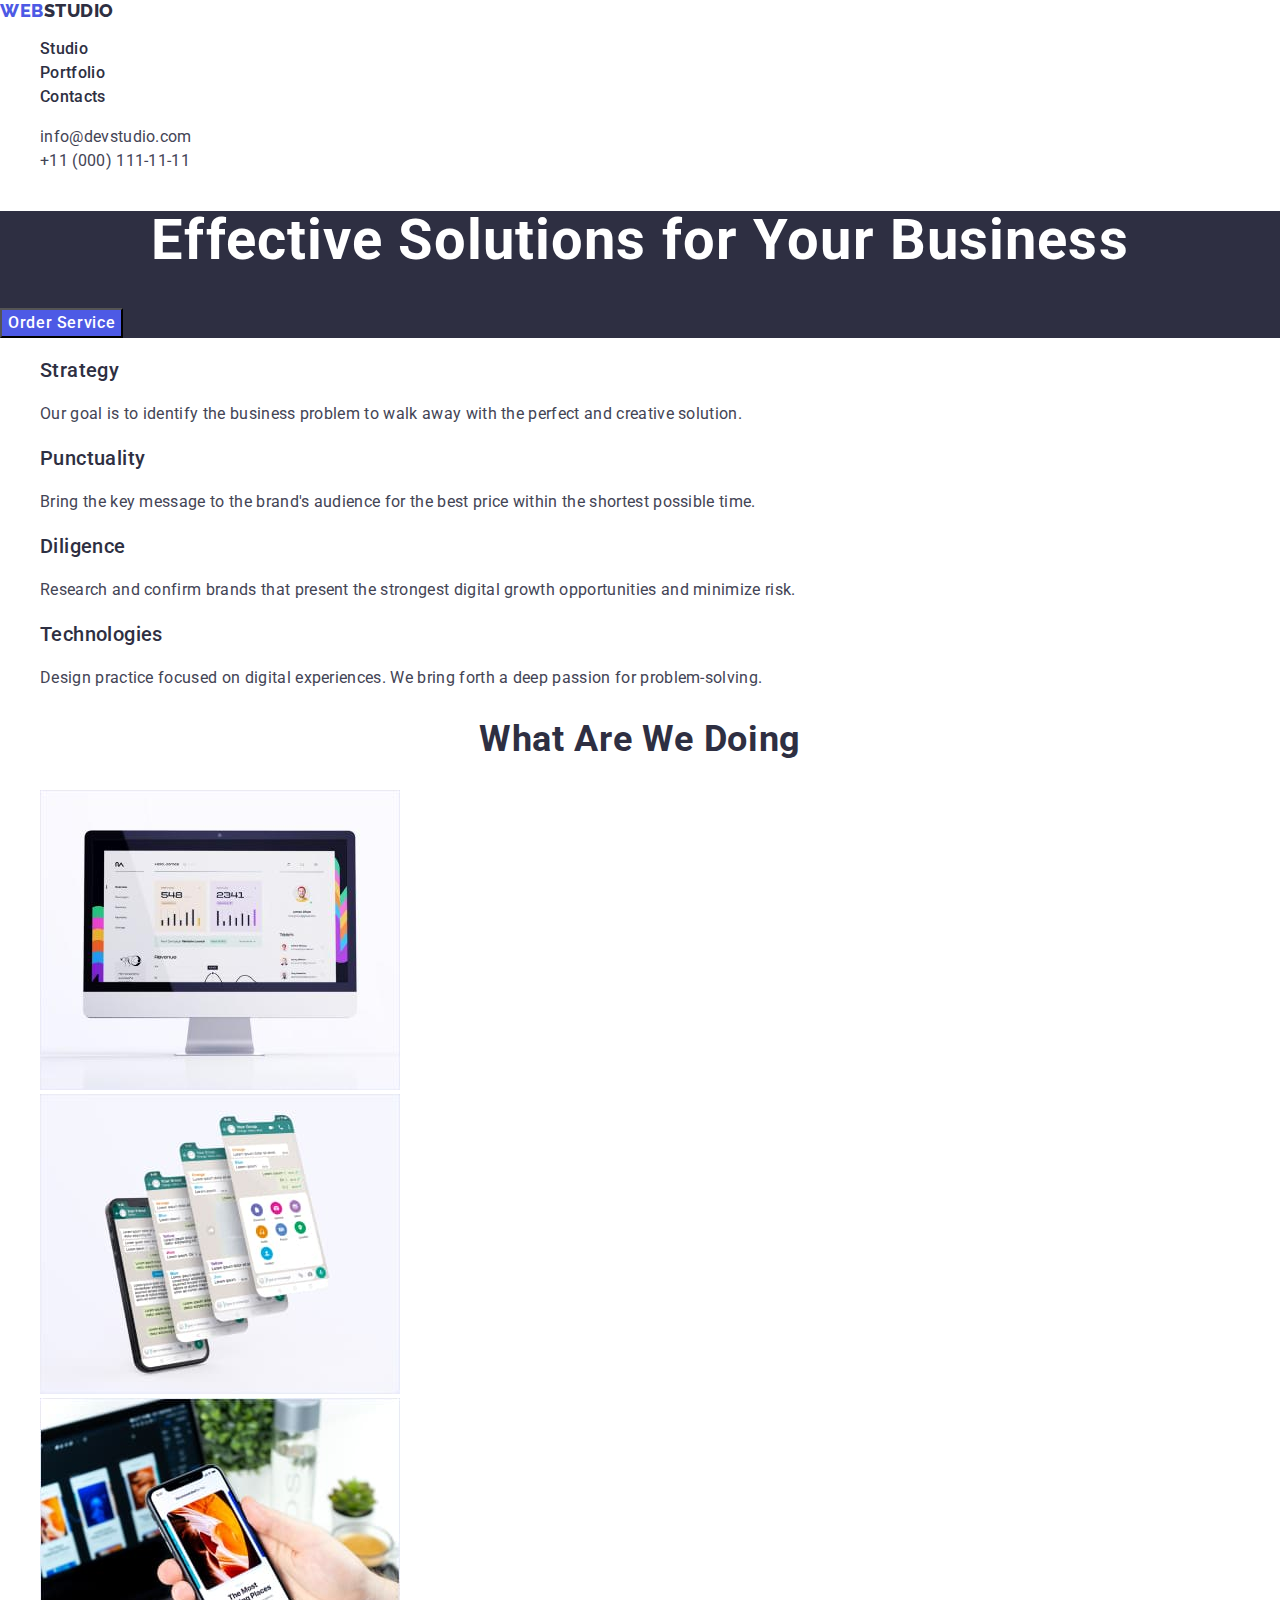
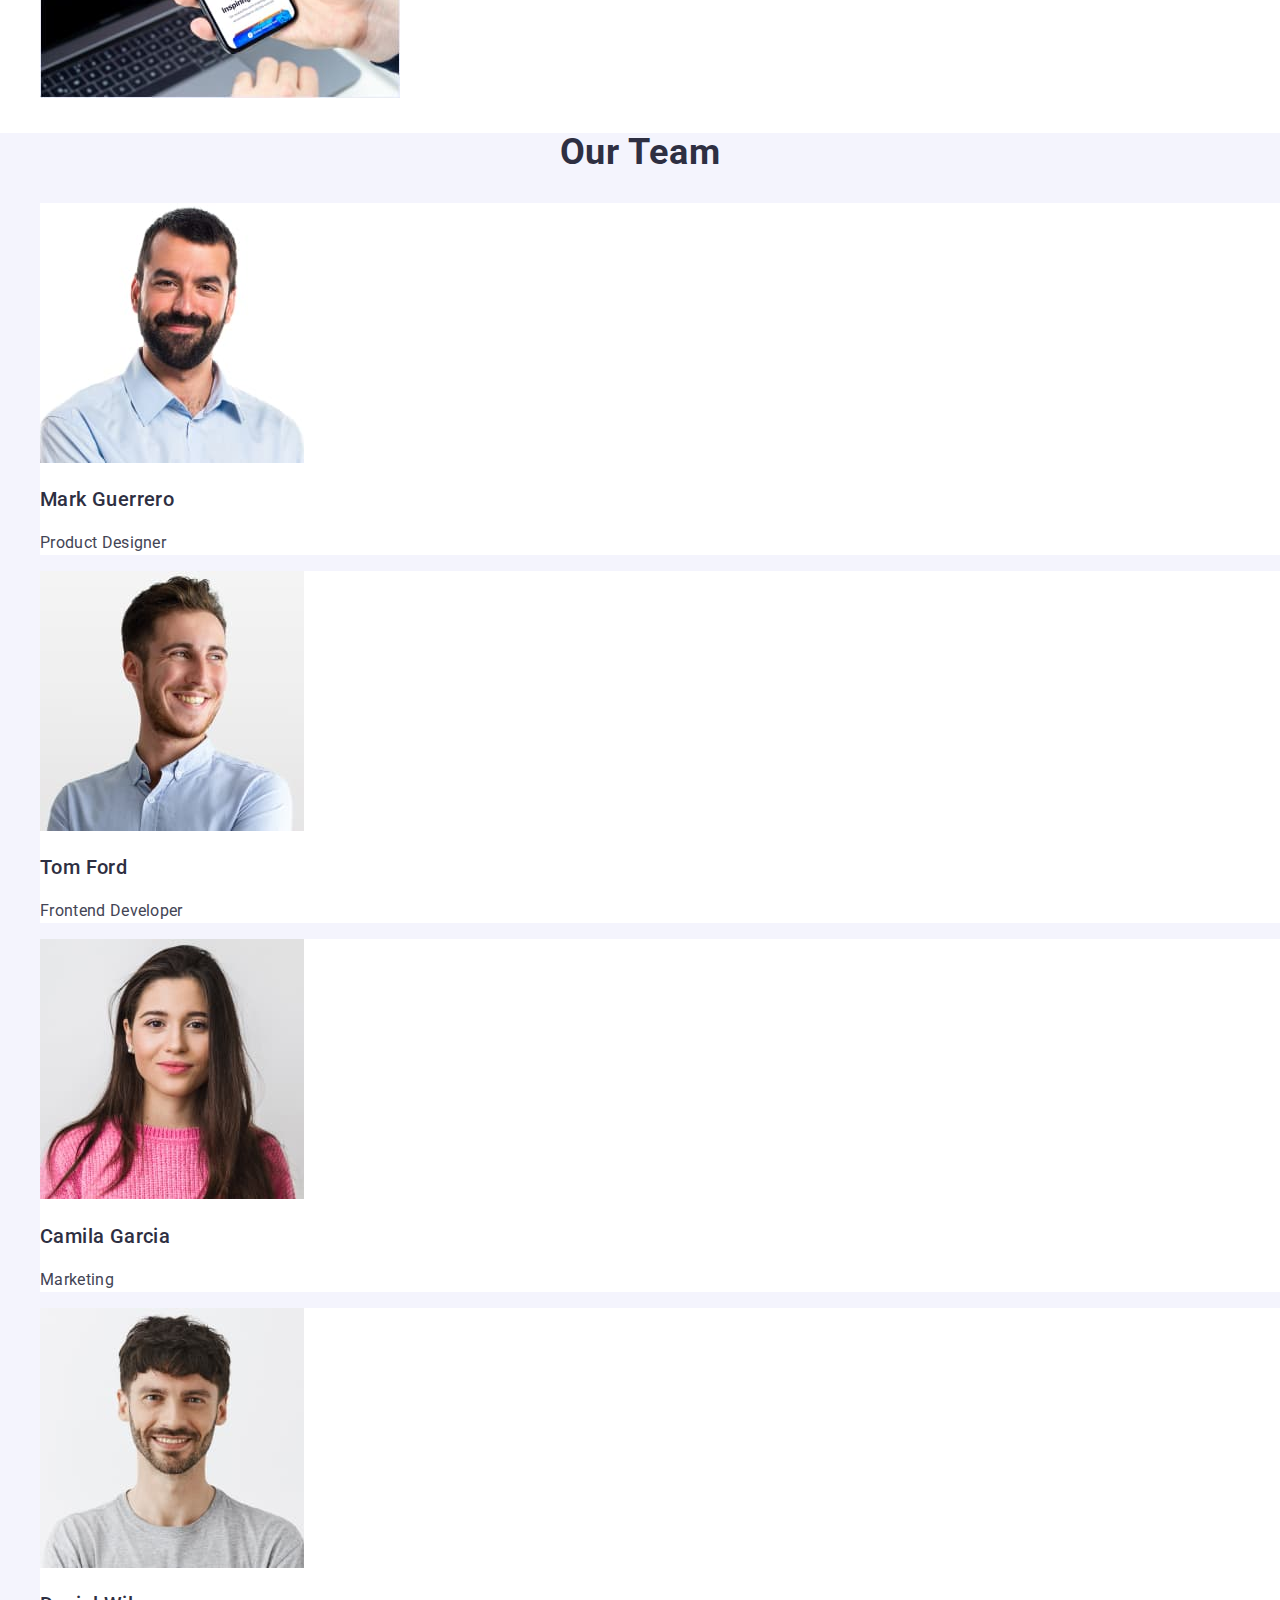
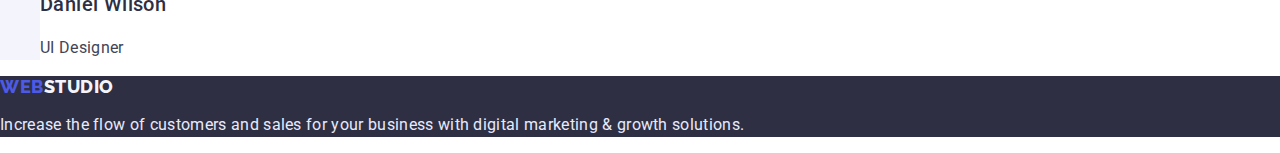
==== index.html @ d73327b7 "Update index.html" ====
<!DOCTYPE html>
<html lang="en">
<head>
    <meta charset="UTF-8">
    <meta http-equiv="X-UA-Compatible" content="IE=edge">
    <meta name="viewport" content="width=device-width, initial-scale=1.0">
    <title>Document</title>

    <link rel="preconnect" href="https://fonts.googleapis.com">
    <link rel="preconnect" href="https://fonts.gstatic.com" crossorigin>
    <link href="https://fonts.googleapis.com/css2?family=Raleway:wght@800&family=Roboto:wght@400;500;700;900&display=swap"
        rel="stylesheet">
    <link rel="stylesheet" href="https://cdnjs.cloudflare.com/ajax/libs/modern-normalize/1.0.0/modern-normalize.min.css" />
    <link rel="stylesheet" href="./css/styles.css">
</head>
<body>
<!-- Шапка -->
    <header class="header">
    <div class="container">
            <nav class="header-navigation">
                <a href="./index.html" class="logo link">Web<span class="logos link">Studio</span></a>
            
                <ul class="header-list list">
                    <li><a class="header-list link" href="./index.html">Studio</a></li>
                    <li><a class="header-list link" href="./portfolio.html">Portfolio</a></li>
                    <li><a class="header-list link" href="">Contacts</a></li>
                </ul>
            </nav>
            <address class="address">
                <ul class="address-list list">
                    <li>
                        <a class="address-link link" href="mailto:info@devstudio.com">info@devstudio.com</a>
                    </li>
                    <li>
                        <a class="address-link link" href="tel:+110001111111">+11 (000) 111-11-11</a>
                    </li>
                </ul>
            </address>
    </div>
    </header>

        <!-- HERO -->
    <main class="hero">
        <section class="hero-section">
            <h1 class="hero-subject">Effective Solutions for Your Business</h1>
            <button type="button" class="hero-btn">Order Service</button>
        </section>
            
        <!-- SECTION FEATURE-->
        <section class="section-feature">
            <h2 hidden class="hidden-opportunity">Opportunity</h2>
            <ul class="feature-list list">
                <li>
                    <h3 class="feature-title">Strategy</h3>
                    <p class="feature-subtitle">
                        Our goal is to identify the business
                        problem to walk away with the perfect and creative solution.
                    </p>
                </li>
                <li>
                    <h3 class="feature-title">Punctuality</h3>
                    <p class="feature-subtitle">
                        Bring the key message to the brand's audience for the best price within the shortest possible time.
                    </p>
                </li>
                <li>
                    <h3 class="feature-title">Diligence</h3>
                    <p class="feature-subtitle">
                        Research and confirm brands that present the strongest digital growth opportunities and minimize
                        risk.
                    </p>
                </li>
                <li>
                    <h3 class="feature-title">Technologies</h3>
                    <p class="feature-subtitle">
                        Design practice focused on digital experiences. We bring forth a deep passion for problem-solving.
                    </p>
                </li>
            </ul>
        </section>
        <!-- IMAGES-->
        <section class="section">
            <h2 class="section-images">What are we doing</h2>
            <ul class="section list">
                <li>
                    <img src="./images/Rectangle712.jpg" alt="computer" width="360" height="300" />
                </li>
                <li>
                    <img src="./images/Rectangle713.jpg" alt="smartphone" width="360" height="300" />
                </li>
                <li>
                    <img src="./images/Rectangle714.jpg" alt="computer and smartphone" width="360" height="300" />
                </li>   
            </ul>
        </section>
        <!-- OUR TEAM -->
        <section class="team">
            <h2 class="team-titl">Our Team</h2>
            <ul class="team-list list">
                <li class="team-item">
                    <img src="./images/imgteam1.jpg" alt="Employee image" width="264" height="260" />
                    <h3 class="team-title">Mark Guerrero</h3>
                    <p class="team-subtitle">Product Designer</p>
                </li>
                <li class="team-item">
                    <img src="./images/imgteam2.jpg" alt="Employee image" width="264" height="260" />
                    <h3 class="team-title">Tom Ford</h3>
                    <p class="team-subtitle">Frontend Developer</p>
                </li>   
                <li class="team-item">
                    <img src="./images/imgteam3.jpg" alt="Employee image" width="264" height="260" />
                    <h3 class="team-title">Camila Garcia</h3>
                    <p class="team-subtitle">Marketing</p>
                </li>    
                <li class="team-item">
                    <img src="./images/imgteam4.jpg" alt="Employee image" width="264" height="260" />
                    <h3 class="team-title">Daniel Wilson</h3>
                    <p class="team-subtitle">UI Designer</p>
                </li>    
            </ul>
        </section>
    </main>
    <!-- FOOTER -->
    <footer class="footer">
        <a href="./index.html" class="logo link">Web<span class="logos link">Studio</span></a>
        <p class="content">Increase the flow of customers and sales for your business with digital marketing & growth solutions.</p>    
    </footer>     
</body>

</html>
---- css/styles.css ----
/* основной бренд  #4d5ae5  Primary brand*/
    /* нажатое состояние #404bbf  Pressed state*/
    /* темній #2e2f42  Dark */
    /* успех #31D0AA Success*/
    /* текст #434455 Text*/
    /* тонкий текст #8e8f99 Subtle Text*/
    /* фкцент #e7e9fc Accent*/
    /* свет #f4f4fd Light */
    /* модальное наложение navy blue modal #2e2f42 Modal overlay*/
    /* предістория героя grey #2e2f42 Hero background*/
    /* белій фон #ffffff White background*/
    /* модальній фон dairy #fcfcfc Modal background*/

:root {
    /* H 1 2 3 */
    --primary-text-color: #2E2F42;
    /* P */
    --title-text-color: #434455;
    /* BTN */
    --button-color: #4D5AE5;
    /* WHITE BACKGROUND */
    --white-background: #ffffff;
    /* MODAL BACKGRAUND */
    --modal-backgraund: #fcfcfc;
    /* HERO BACKGROUND */
    --hero-background: #2e2f42;
    /* LIGHT */
    --light: #f4f4fd;
    /* ACCENT */
    --accent: #e7e9fc;
    /* Subtle Text */
    --subtle-text: #8e8f99;
    /* Success */
    --success: #31D0AA;
    /* Dark */
    --dark: #2e2f42;
    /* Pressed state */
    --pressed-state: #404bbf;
}

body {
font-family: 'Roboto', sans-serif;
color: var(--title-text-color);
background-color: var(--white-background);
font-style: normal;
}

.list {
    list-style: none;
}
.link {
    text-decoration: none;
}
a {
    text-decoration: none;
}

/* HEADER */
.header {
    background-color: var(--white-background);
}
.footer {
    background-color: var(--primary-text-color);
}

.header-navigation .logo {
    font-family: 'Raleway', sans-serif;
    font-weight: 800;
    font-size: 18px;
    line-height: 1.17;
    display: flex;
    align-items: center;
    letter-spacing: 0.03em;
    text-transform: uppercase;
    font-style: normal;
    color: var(--button-color);

}
.header-navigation .logos {
    font-family: 'Raleway', sans-serif;
    font-weight: 800;
    font-size: 18px;
    line-height: 1.17;
    display: flex;
    align-items: center;
    letter-spacing: 0.03em;
    text-transform: uppercase;
    font-style: normal;
    color: var(--primary-text-color);
}

.header-list .link {
    font-weight: 500;
    font-size: 16px;
    line-height: 1.5;
    letter-spacing: 0.02em;
    font-style: normal;
    color: var(--primary-text-color);
}

.header-list .link:hover,
.header-list .link:focus {
    color: var(--pressed-state)
}
.address {
    font-style: normal;
}
.address-link {
    font-size: 16px;
    line-height: 1.5;
    letter-spacing: 0.02em;
    color:var(--title-text-color);
}

.address-link:hover,
.address-link:focus {
    color: var(--pressed-state);
}
/* HERO */

.hero-section {
    background-color: var(--primary-text-color);
}
.hero-subject {
    font-weight: 700;
    font-size: 56px;
    line-height: 1.07;
    text-align: center;
    letter-spacing: 0.02em;
    color: var(--white-background);
}

.hero-btn {
    font-family: 'Roboto', sans-serif;
    font-weight: 500;
    font-size: 16px;
    line-height: 1.5;
    letter-spacing: 0.04em;
    cursor: pointer;
    color: var(--white-background);
    background-color: var(--button-color);
}
.hero-btn:hover,
.hero-btn:focus {
    background-color: var(--pressed-state);
}

/* SECTION FEATURE*/
.section-feature {
}

.feature-title {
    font-weight: 500;
    font-size: 20px;
    line-height: 1.2;
    letter-spacing: 0.02em;
    color: var(--primary-text-color);
}
.feature-subtitle {
    font-size: 16px;
    line-height: 1.5;
    letter-spacing: 0.02em;
    color: var(--title-text-color);
}

/* IMAGES */

.section-images {
    font-weight: 700;
    font-size: 36px;
    line-height: 1.11;
    text-align: center;
    letter-spacing: 0.02em;
    text-transform: capitalize;
    color: var(--primary-text-color);
}
/* OUR TEAM */
.team {
    background-color: var(--light);
}
.team-titl {
    font-weight: 700;
    font-size: 36px;
    line-height: 1.11;
    text-align: center;
    letter-spacing: 0.02em;
    text-transform: capitalize;
    color: var(--primary-text-color);
}
.team-item {
    background-color: #ffffff;
}
.team-title {
    font-weight: 500;
    font-size: 20px;
    line-height: 1.2;
    letter-spacing: 0.02em;
    color: var(--primary-text-color);
}
.team-subtitle {
    font-weight: 400;
    font-size: 16px;
    line-height: 1.5;
    letter-spacing: 0.02em;
    color: var(--title-text-color);
}


/* SECTION BUTTON META*/
.meta {}

.meta-section {}

.hidden-navigation {}

.btn {
    font-family:'Roboto', sans-serif;
    font-weight: 500;
    font-size: 16px;
    line-height: 1.5;
    letter-spacing: 0.04em;
    cursor: pointer;
    color: var(--button-color);
    background-color: var(--light);
}

.btn:hover,
.btn:focus {
    background-color: var(--pressed-state);
    color: var(--white-background);
}
.list {
    list-style: none;
}

/* WORK */

.title-link {
    font-weight: 500;
    font-size: 20px;
    line-height: 1.2;
    letter-spacing: 0.02em;
    color: var(--primary-text-color);
}
.work-list .link {
    font-weight: 500;
    font-size: 20px;
    line-height: 1.2;
    letter-spacing: 0.02em;
    color: var(--primary-text-color);
}
.work .subtitle-link {
    font-size: 16px;
    line-height: 1.5;
    letter-spacing: 0.02em;
    color: var(--title-text-color);
}

/* FOOTER */
.footer {
    background-color: var(--primary-text-color);
}
.footer .stile {
    text-transform: uppercase;
}
.footer .logo {
    font-family: 'Raleway', sans-serif;
    font-weight: 800;
    font-size: 18px;
    line-height: 1.17;
    display: flex;
    align-items: center;
    letter-spacing: 0.03em;
    text-transform: uppercase;
    color: var(--button-color);
    text-decoration: none
}
.footer .logos {
    font-family: 'Raleway', sans-serif;
    font-weight: 800;
    font-size: 18px;
    line-height: 1.17;
    display: flex;
    align-items: center;
    letter-spacing: 0.03em;
    text-transform: uppercase;
    color: var(--light);
    text-decoration: none
}
.footer .content {
    font-size: 16px;
    line-height: 1.5;
    letter-spacing: 0.02em;
    color: var(--accent);
}
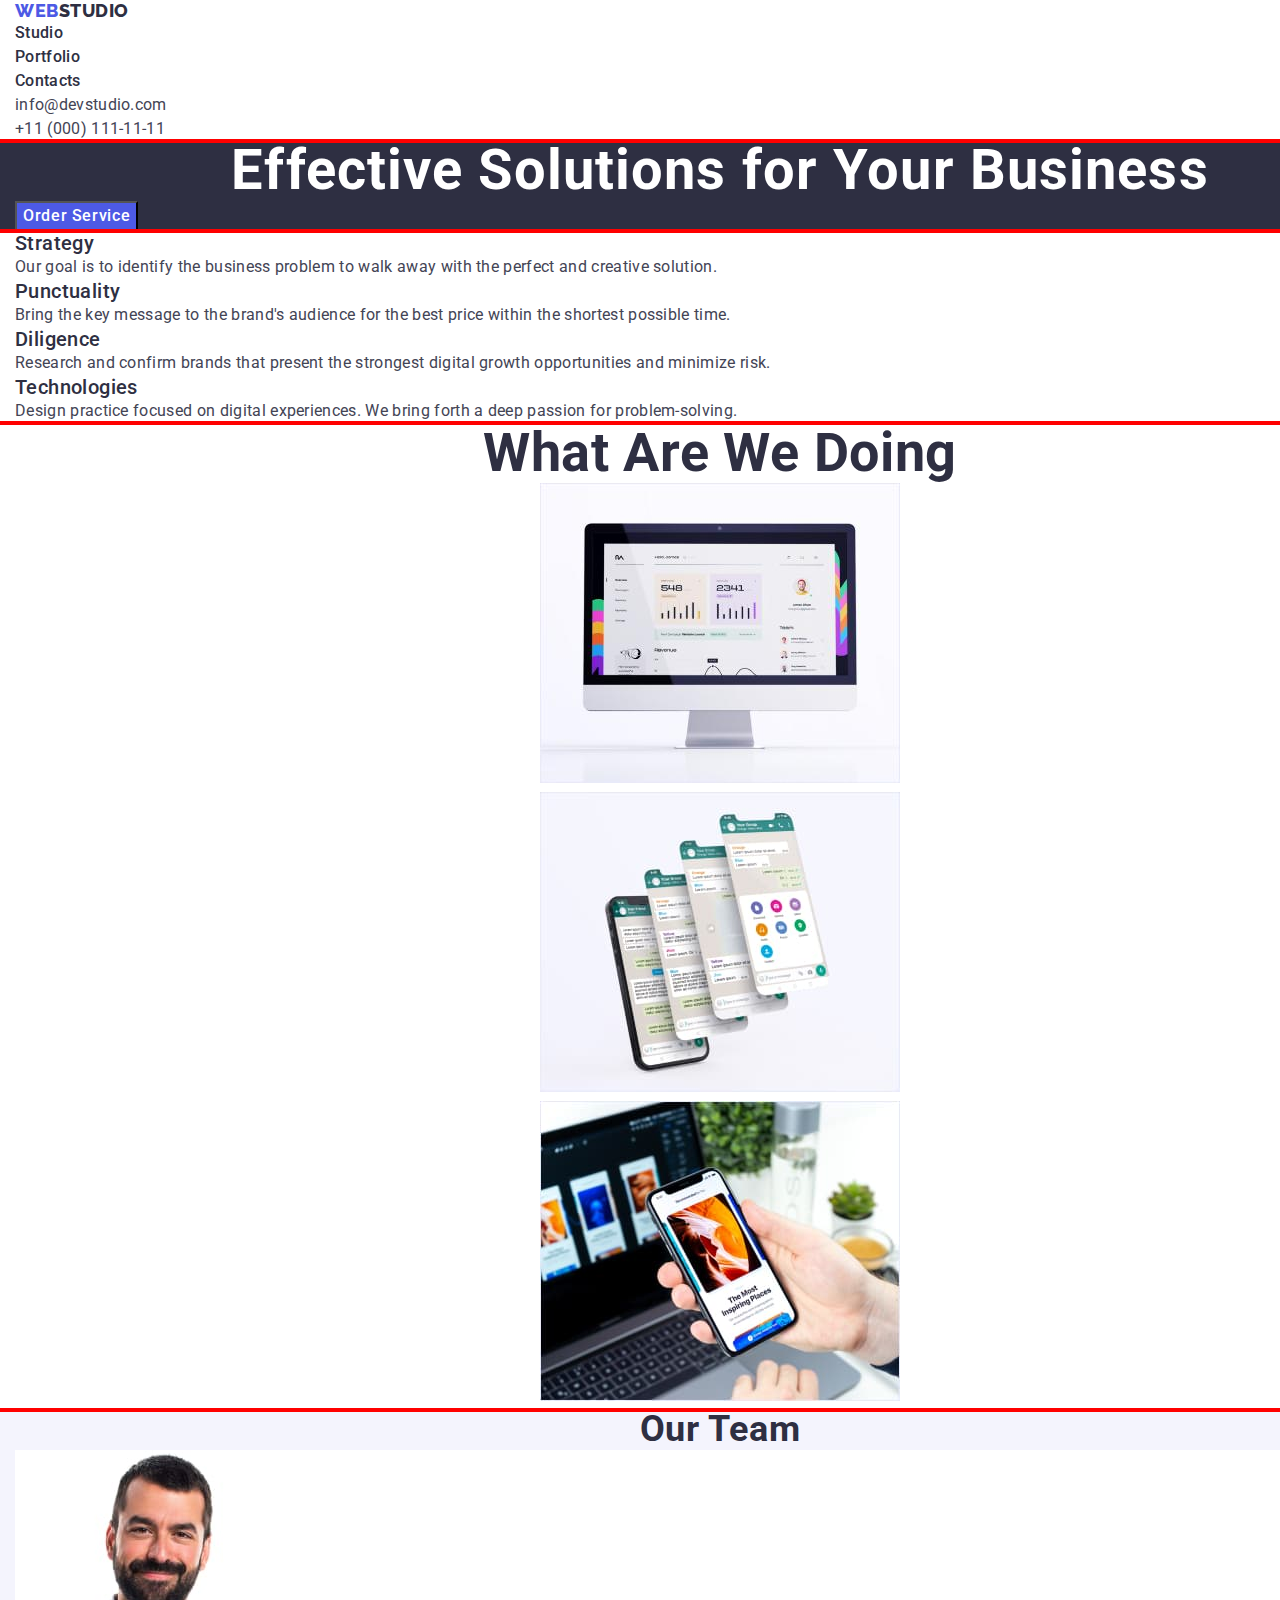
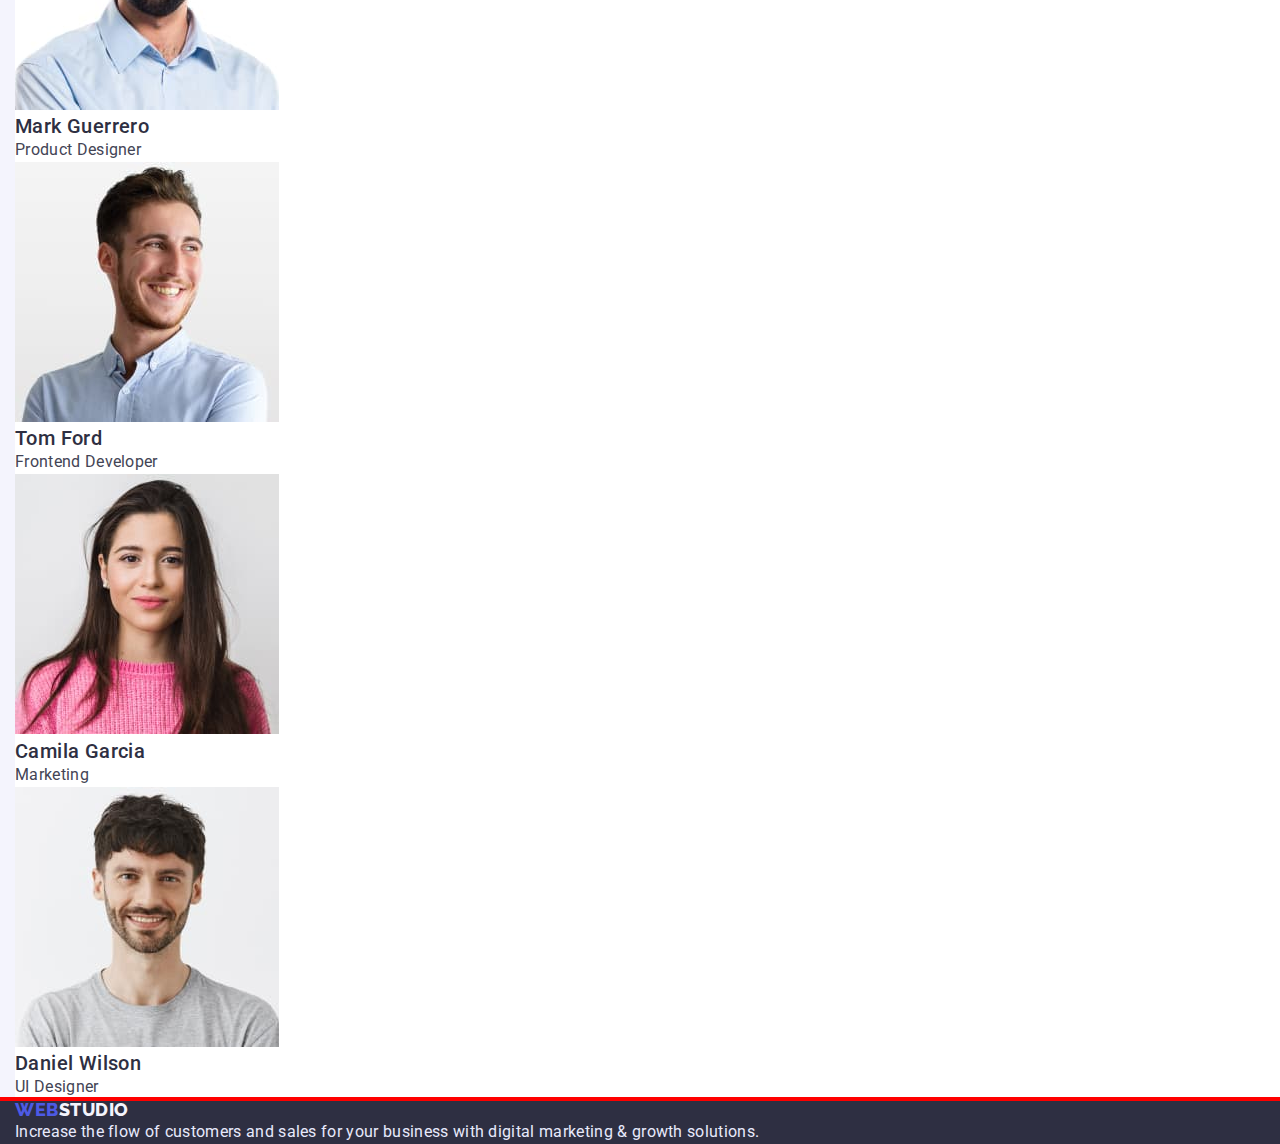
==== commit 45821793: "Update index.html" ====
--- a/index.html
+++ b/index.html
@@ -16,7 +16,7 @@
 <body>
 <!-- Шапка -->
     <header class="header">
-    <div class="container">
+    <div class="container header-container">
             <nav class="header-navigation">
                 <a href="./index.html" class="logo link">Web<span class="logos link">Studio</span></a>
             
@@ -42,88 +42,101 @@
         <!-- HERO -->
     <main class="hero">
         <section class="hero-section">
+        <div class="container">
             <h1 class="hero-subject">Effective Solutions for Your Business</h1>
             <button type="button" class="hero-btn">Order Service</button>
+        </div>
         </section>
             
         <!-- SECTION FEATURE-->
         <section class="section-feature">
-            <h2 hidden class="hidden-opportunity">Opportunity</h2>
-            <ul class="feature-list list">
-                <li>
-                    <h3 class="feature-title">Strategy</h3>
-                    <p class="feature-subtitle">
-                        Our goal is to identify the business
-                        problem to walk away with the perfect and creative solution.
-                    </p>
-                </li>
-                <li>
-                    <h3 class="feature-title">Punctuality</h3>
-                    <p class="feature-subtitle">
-                        Bring the key message to the brand's audience for the best price within the shortest possible time.
-                    </p>
-                </li>
-                <li>
-                    <h3 class="feature-title">Diligence</h3>
-                    <p class="feature-subtitle">
-                        Research and confirm brands that present the strongest digital growth opportunities and minimize
-                        risk.
-                    </p>
-                </li>
-                <li>
-                    <h3 class="feature-title">Technologies</h3>
-                    <p class="feature-subtitle">
-                        Design practice focused on digital experiences. We bring forth a deep passion for problem-solving.
-                    </p>
-                </li>
-            </ul>
+        <div class="container">
+                        <h2 hidden class="hidden-feature">Opportunity</h2>
+                        <ul class="feature-list list">
+                            <li>
+                                <h3 class="feature-title">Strategy</h3>
+                                <p class="feature-subtitle">
+                                    Our goal is to identify the business
+                                    problem to walk away with the perfect and creative solution.
+                                </p>
+                            </li>
+                            <li>
+                                <h3 class="feature-title">Punctuality</h3>
+                                <p class="feature-subtitle">
+                                    Bring the key message to the brand's audience for the best price within the shortest possible time.
+                                </p>
+                            </li>
+                            <li>
+                                <h3 class="feature-title">Diligence</h3>
+                                <p class="feature-subtitle">
+                                    Research and confirm brands that present the strongest digital growth opportunities and minimize
+                                    risk.
+                                </p>
+                            </li>
+                            <li>
+                                <h3 class="feature-title">Technologies</h3>
+                                <p class="feature-subtitle">
+                                    Design practice focused on digital experiences. We bring forth a deep passion for problem-solving.
+                                </p>
+                            </li>
+                        </ul>
+        </div>
         </section>
         <!-- IMAGES-->
-        <section class="section">
-            <h2 class="section-images">What are we doing</h2>
-            <ul class="section list">
-                <li>
-                    <img src="./images/Rectangle712.jpg" alt="computer" width="360" height="300" />
-                </li>
-                <li>
-                    <img src="./images/Rectangle713.jpg" alt="smartphone" width="360" height="300" />
-                </li>
-                <li>
-                    <img src="./images/Rectangle714.jpg" alt="computer and smartphone" width="360" height="300" />
-                </li>   
-            </ul>
+        <section class="section-images">
+
+            <div class="container">
+                <h2 class="section-img">What are we doing</h2>
+                <ul class="section list">
+                    <li>
+                        <img src="./images/Rectangle712.jpg" alt="computer" width="360" height="300" />
+                    </li>
+                    <li>
+                        <img src="./images/Rectangle713.jpg" alt="smartphone" width="360" height="300" />
+                    </li>
+                    <li>
+                        <img src="./images/Rectangle714.jpg" alt="computer and smartphone" width="360" height="300" />
+                    </li>
+                </ul>
+            </div>
         </section>
         <!-- OUR TEAM -->
         <section class="team">
-            <h2 class="team-titl">Our Team</h2>
-            <ul class="team-list list">
-                <li class="team-item">
-                    <img src="./images/imgteam1.jpg" alt="Employee image" width="264" height="260" />
-                    <h3 class="team-title">Mark Guerrero</h3>
-                    <p class="team-subtitle">Product Designer</p>
-                </li>
-                <li class="team-item">
-                    <img src="./images/imgteam2.jpg" alt="Employee image" width="264" height="260" />
-                    <h3 class="team-title">Tom Ford</h3>
-                    <p class="team-subtitle">Frontend Developer</p>
-                </li>   
-                <li class="team-item">
-                    <img src="./images/imgteam3.jpg" alt="Employee image" width="264" height="260" />
-                    <h3 class="team-title">Camila Garcia</h3>
-                    <p class="team-subtitle">Marketing</p>
-                </li>    
-                <li class="team-item">
-                    <img src="./images/imgteam4.jpg" alt="Employee image" width="264" height="260" />
-                    <h3 class="team-title">Daniel Wilson</h3>
-                    <p class="team-subtitle">UI Designer</p>
-                </li>    
-            </ul>
+
+            <div class="container">
+                <h2 class="team-titl">Our Team</h2>
+                <ul class="team-list list">
+                    <li class="team-item">
+                        <img src="./images/imgteam1.jpg" alt="Employee image" width="264" height="260" />
+                        <h3 class="team-title">Mark Guerrero</h3>
+                        <p class="team-subtitle">Product Designer</p>
+                    </li>
+                    <li class="team-item">
+                        <img src="./images/imgteam2.jpg" alt="Employee image" width="264" height="260" />
+                        <h3 class="team-title">Tom Ford</h3>
+                        <p class="team-subtitle">Frontend Developer</p>
+                    </li>
+                    <li class="team-item">
+                        <img src="./images/imgteam3.jpg" alt="Employee image" width="264" height="260" />
+                        <h3 class="team-title">Camila Garcia</h3>
+                        <p class="team-subtitle">Marketing</p>
+                    </li>
+                    <li class="team-item">
+                        <img src="./images/imgteam4.jpg" alt="Employee image" width="264" height="260" />
+                        <h3 class="team-title">Daniel Wilson</h3>
+                        <p class="team-subtitle">UI Designer</p>
+                    </li>
+                </ul>
+            </div>
         </section>
     </main>
     <!-- FOOTER -->
     <footer class="footer">
-        <a href="./index.html" class="logo link">Web<span class="logos link">Studio</span></a>
-        <p class="content">Increase the flow of customers and sales for your business with digital marketing & growth solutions.</p>    
+        <div class="container">
+            <a href="./index.html" class="logo link">Web<span class="logos link">Studio</span></a>
+            <p class="content">Increase the flow of customers and sales for your business with digital marketing & growth solutions.
+            </p>
+        </div>
     </footer>     
 </body>
 
--- a/css/styles.css
+++ b/css/styles.css
@@ -39,6 +39,15 @@
     --pressed-state: #404bbf;
 }
 
+p,h1,h2,h3,h4,h5,h6 {
+    margin: 0;
+}
+ul {
+    margin: 0;
+    padding-left: 0;
+}
+
+
 body {
 font-family: 'Roboto', sans-serif;
 color: var(--title-text-color);
@@ -55,7 +64,13 @@
 a {
     text-decoration: none;
 }
-
+.container {
+    width: 1440px;
+    padding-right: 15px;
+    padding-left: 15px;
+    margin: 0 auto;
+    outline: 2px solid red;
+}
 /* HEADER */
 .header {
     background-color: var(--white-background);
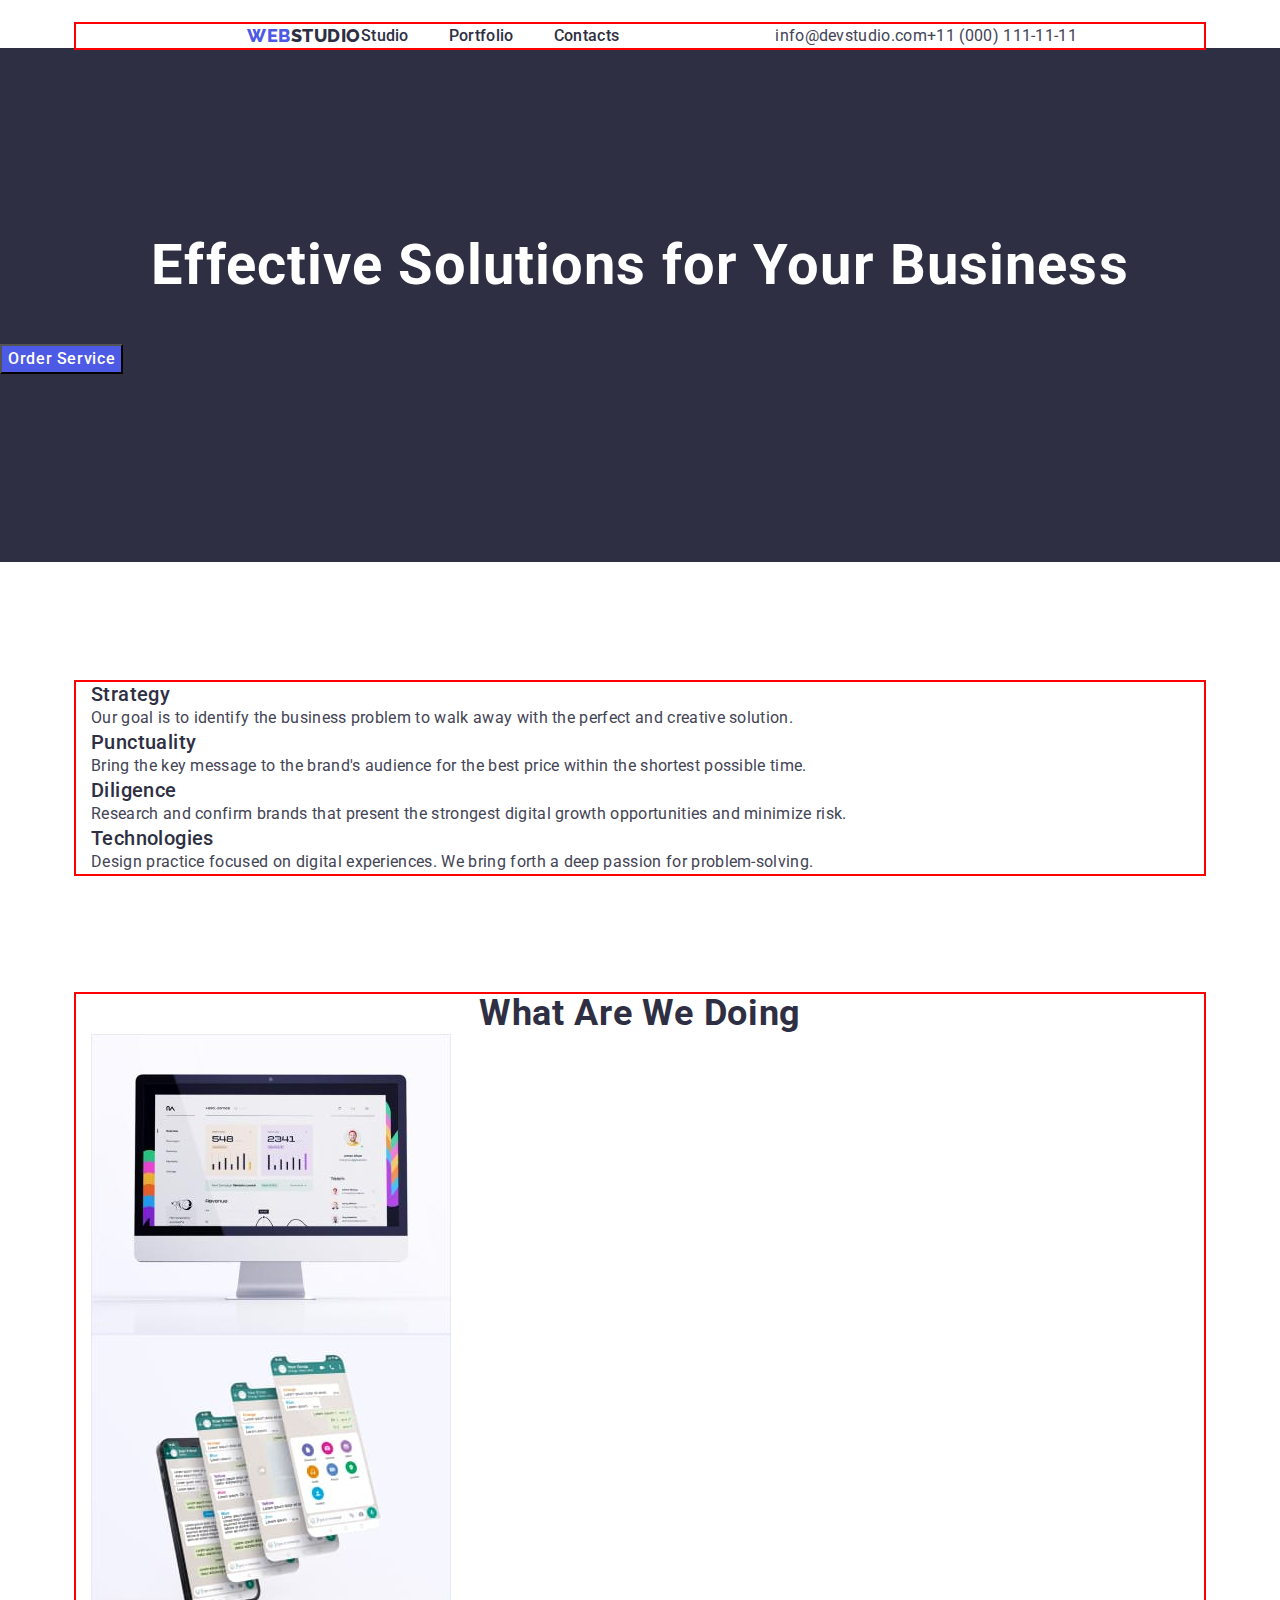
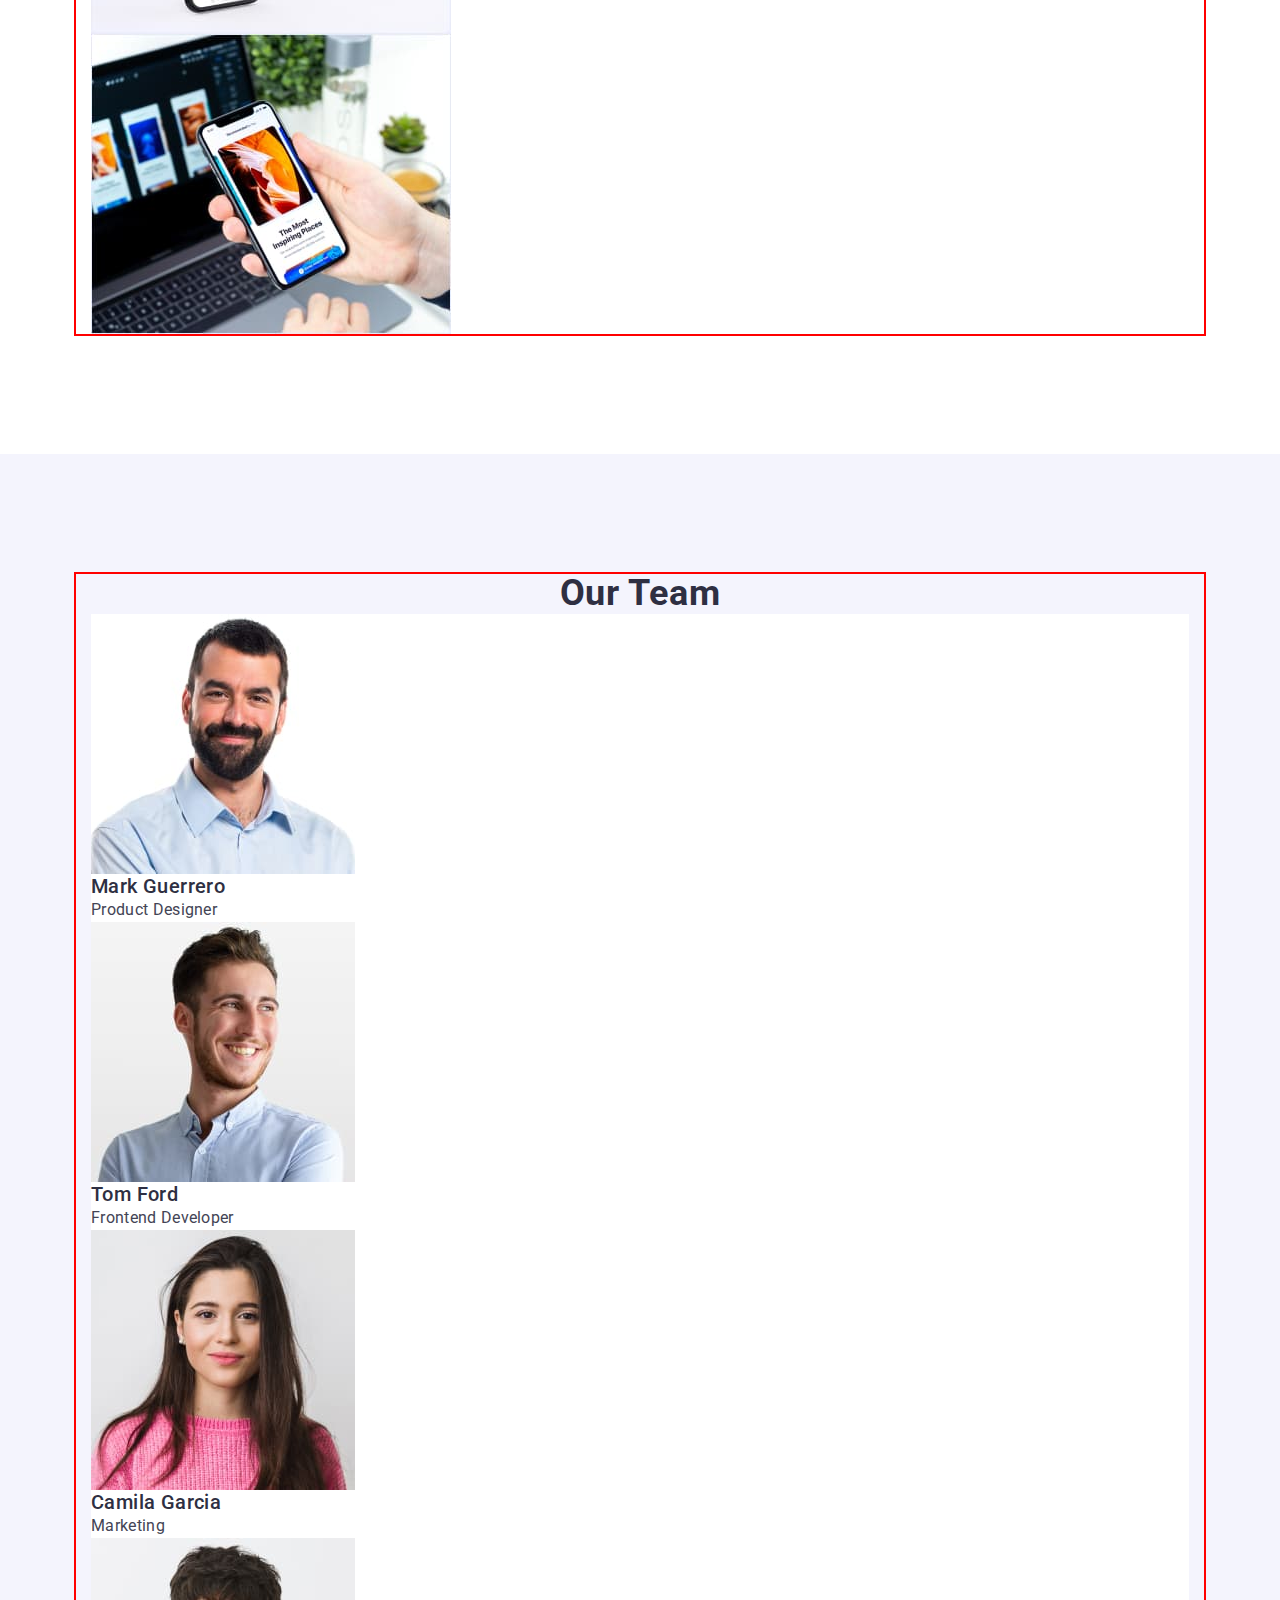
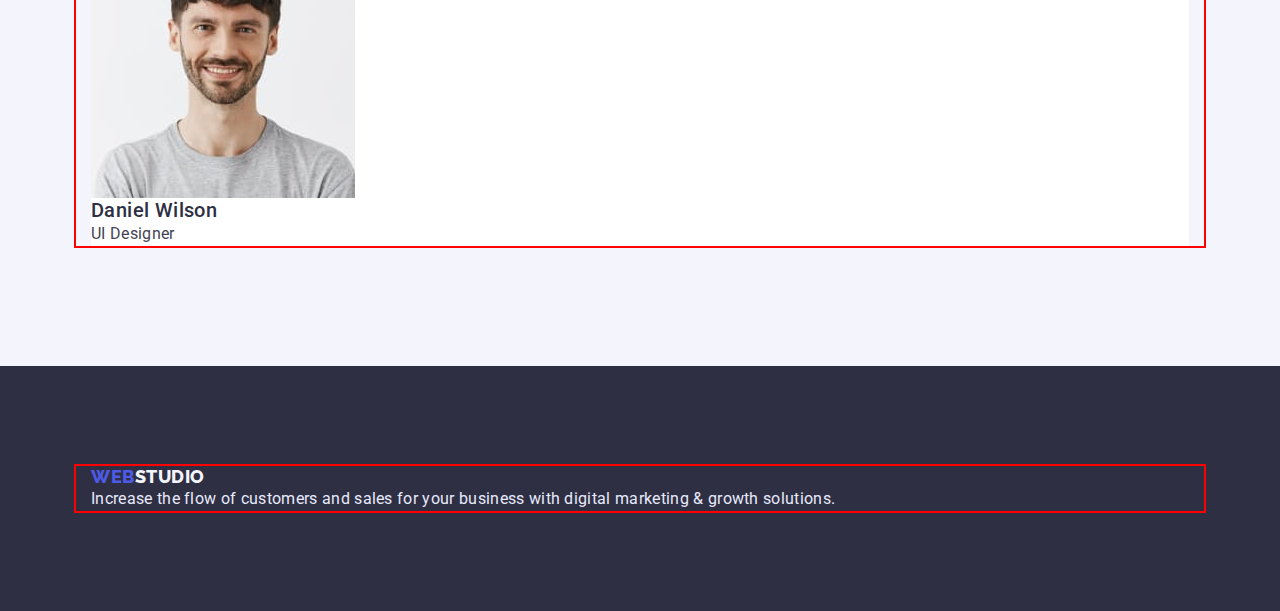
==== commit dd44787c: "Update index.html" ====
--- a/index.html
+++ b/index.html
@@ -18,8 +18,9 @@
     <header class="header">
     <div class="container header-container">
             <nav class="header-navigation">
+                <div class="logo">
                 <a href="./index.html" class="logo link">Web<span class="logos link">Studio</span></a>
-            
+                </div>
                 <ul class="header-list list">
                     <li><a class="header-list link" href="./index.html">Studio</a></li>
                     <li><a class="header-list link" href="./portfolio.html">Portfolio</a></li>
@@ -42,7 +43,7 @@
         <!-- HERO -->
     <main class="hero">
         <section class="hero-section">
-        <div class="container">
+        <div class="container-hero">
             <h1 class="hero-subject">Effective Solutions for Your Business</h1>
             <button type="button" class="hero-btn">Order Service</button>
         </div>
@@ -50,36 +51,36 @@
             
         <!-- SECTION FEATURE-->
         <section class="section-feature">
+        <h2 hidden class="hidden-feature">Opportunity</h2>
         <div class="container">
-                        <h2 hidden class="hidden-feature">Opportunity</h2>
-                        <ul class="feature-list list">
-                            <li>
-                                <h3 class="feature-title">Strategy</h3>
-                                <p class="feature-subtitle">
-                                    Our goal is to identify the business
-                                    problem to walk away with the perfect and creative solution.
-                                </p>
-                            </li>
-                            <li>
-                                <h3 class="feature-title">Punctuality</h3>
-                                <p class="feature-subtitle">
-                                    Bring the key message to the brand's audience for the best price within the shortest possible time.
-                                </p>
-                            </li>
-                            <li>
-                                <h3 class="feature-title">Diligence</h3>
-                                <p class="feature-subtitle">
-                                    Research and confirm brands that present the strongest digital growth opportunities and minimize
-                                    risk.
-                                </p>
-                            </li>
-                            <li>
-                                <h3 class="feature-title">Technologies</h3>
-                                <p class="feature-subtitle">
-                                    Design practice focused on digital experiences. We bring forth a deep passion for problem-solving.
-                                </p>
-                            </li>
-                        </ul>
+        <ul class="feature-list list">
+            <li>
+                <h3 class="feature-title">Strategy</h3>
+                <p class="feature-subtitle">
+                    Our goal is to identify the business
+                    problem to walk away with the perfect and creative solution.
+                </p>
+            </li>
+            <li>
+                <h3 class="feature-title">Punctuality</h3>
+                <p class="feature-subtitle">
+                    Bring the key message to the brand's audience for the best price within the shortest possible time.
+                </p>
+            </li>
+            <li>
+                <h3 class="feature-title">Diligence</h3>
+                <p class="feature-subtitle">
+                    Research and confirm brands that present the strongest digital growth opportunities and minimize
+                    risk.
+                </p>
+            </li>
+            <li>
+                <h3 class="feature-title">Technologies</h3>
+                <p class="feature-subtitle">
+                    Design practice focused on digital experiences. We bring forth a deep passion for problem-solving.
+                </p>
+            </li>
+        </ul>
         </div>
         </section>
         <!-- IMAGES-->
@@ -87,7 +88,7 @@
 
             <div class="container">
                 <h2 class="section-img">What are we doing</h2>
-                <ul class="section list">
+                <ul class="section-list list">
                     <li>
                         <img src="./images/Rectangle712.jpg" alt="computer" width="360" height="300" />
                     </li>
@@ -133,7 +134,9 @@
     <!-- FOOTER -->
     <footer class="footer">
         <div class="container">
-            <a href="./index.html" class="logo link">Web<span class="logos link">Studio</span></a>
+            <div class="logo">
+                <a href="./index.html" class="logo link">Web<span class="logos link">Studio</span></a>
+            </div>
             <p class="content">Increase the flow of customers and sales for your business with digital marketing & growth solutions.
             </p>
         </div>
--- a/css/styles.css
+++ b/css/styles.css
@@ -46,8 +46,9 @@
     margin: 0;
     padding-left: 0;
 }
-
-
+img {
+    display: block;
+}
 body {
 font-family: 'Roboto', sans-serif;
 color: var(--title-text-color);
@@ -65,7 +66,7 @@
     text-decoration: none;
 }
 .container {
-    width: 1440px;
+    width: 1128px;
     padding-right: 15px;
     padding-left: 15px;
     margin: 0 auto;
@@ -74,11 +75,25 @@
 /* HEADER */
 .header {
     background-color: var(--white-background);
+    padding-top: 24px;
 }
 .footer {
     background-color: var(--primary-text-color);
 }
-
+.header-navigation {
+    display: flex;
+    align-items: center;
+    margin-left: 156px;
+    margin-right: 156px;
+}
+.header-container {
+    display: flex;
+
+}
+.header-list {
+    display: flex;
+    gap: 40px;
+}
 .header-navigation .logo {
     font-family: 'Raleway', sans-serif;
     font-weight: 800;
@@ -121,6 +136,9 @@
 .address {
     font-style: normal;
 }
+.address-list {
+    display: flex;
+}
 .address-link {
     font-size: 16px;
     line-height: 1.5;
@@ -136,6 +154,8 @@
 
 .hero-section {
     background-color: var(--primary-text-color);
+    padding-top: 188px;
+    padding-bottom: 188px;
 }
 .hero-subject {
     font-weight: 700;
@@ -144,6 +164,7 @@
     text-align: center;
     letter-spacing: 0.02em;
     color: var(--white-background);
+    margin-bottom: 48px;
 }
 
 .hero-btn {
@@ -163,6 +184,19 @@
 
 /* SECTION FEATURE*/
 .section-feature {
+    padding-top: 120px;
+}
+.hidden-feature {
+    position: absolute;
+    width: 1px;
+    height: 1px;
+    margin: -1px;
+    border: 0;
+    padding: 0;
+    white-space: nowrap;
+    clip-path: inset(100%);
+    clip: rect(0 0 0 0);
+    overflow: hidden;
 }
 
 .feature-title {
@@ -180,8 +214,11 @@
 }
 
 /* IMAGES */
-
 .section-images {
+    padding-top: 120px;
+    padding-bottom: 120px;
+}
+.section-img {
     font-weight: 700;
     font-size: 36px;
     line-height: 1.11;
@@ -193,6 +230,8 @@
 /* OUR TEAM */
 .team {
     background-color: var(--light);
+    padding-top: 120px;
+    padding-bottom: 120px;
 }
 .team-titl {
     font-weight: 700;
@@ -225,10 +264,16 @@
 /* SECTION BUTTON META*/
 .meta {}
 
-.meta-section {}
+.meta-section {
+    
+}
 
 .hidden-navigation {}
 
+.meta-btn {
+    padding-top: 96px;
+    padding-bottom: 72px;
+}
 .btn {
     font-family:'Roboto', sans-serif;
     font-weight: 500;
@@ -275,6 +320,8 @@
 /* FOOTER */
 .footer {
     background-color: var(--primary-text-color);
+    padding-top: 100px;
+    padding-bottom: 100px;
 }
 .footer .stile {
     text-transform: uppercase;
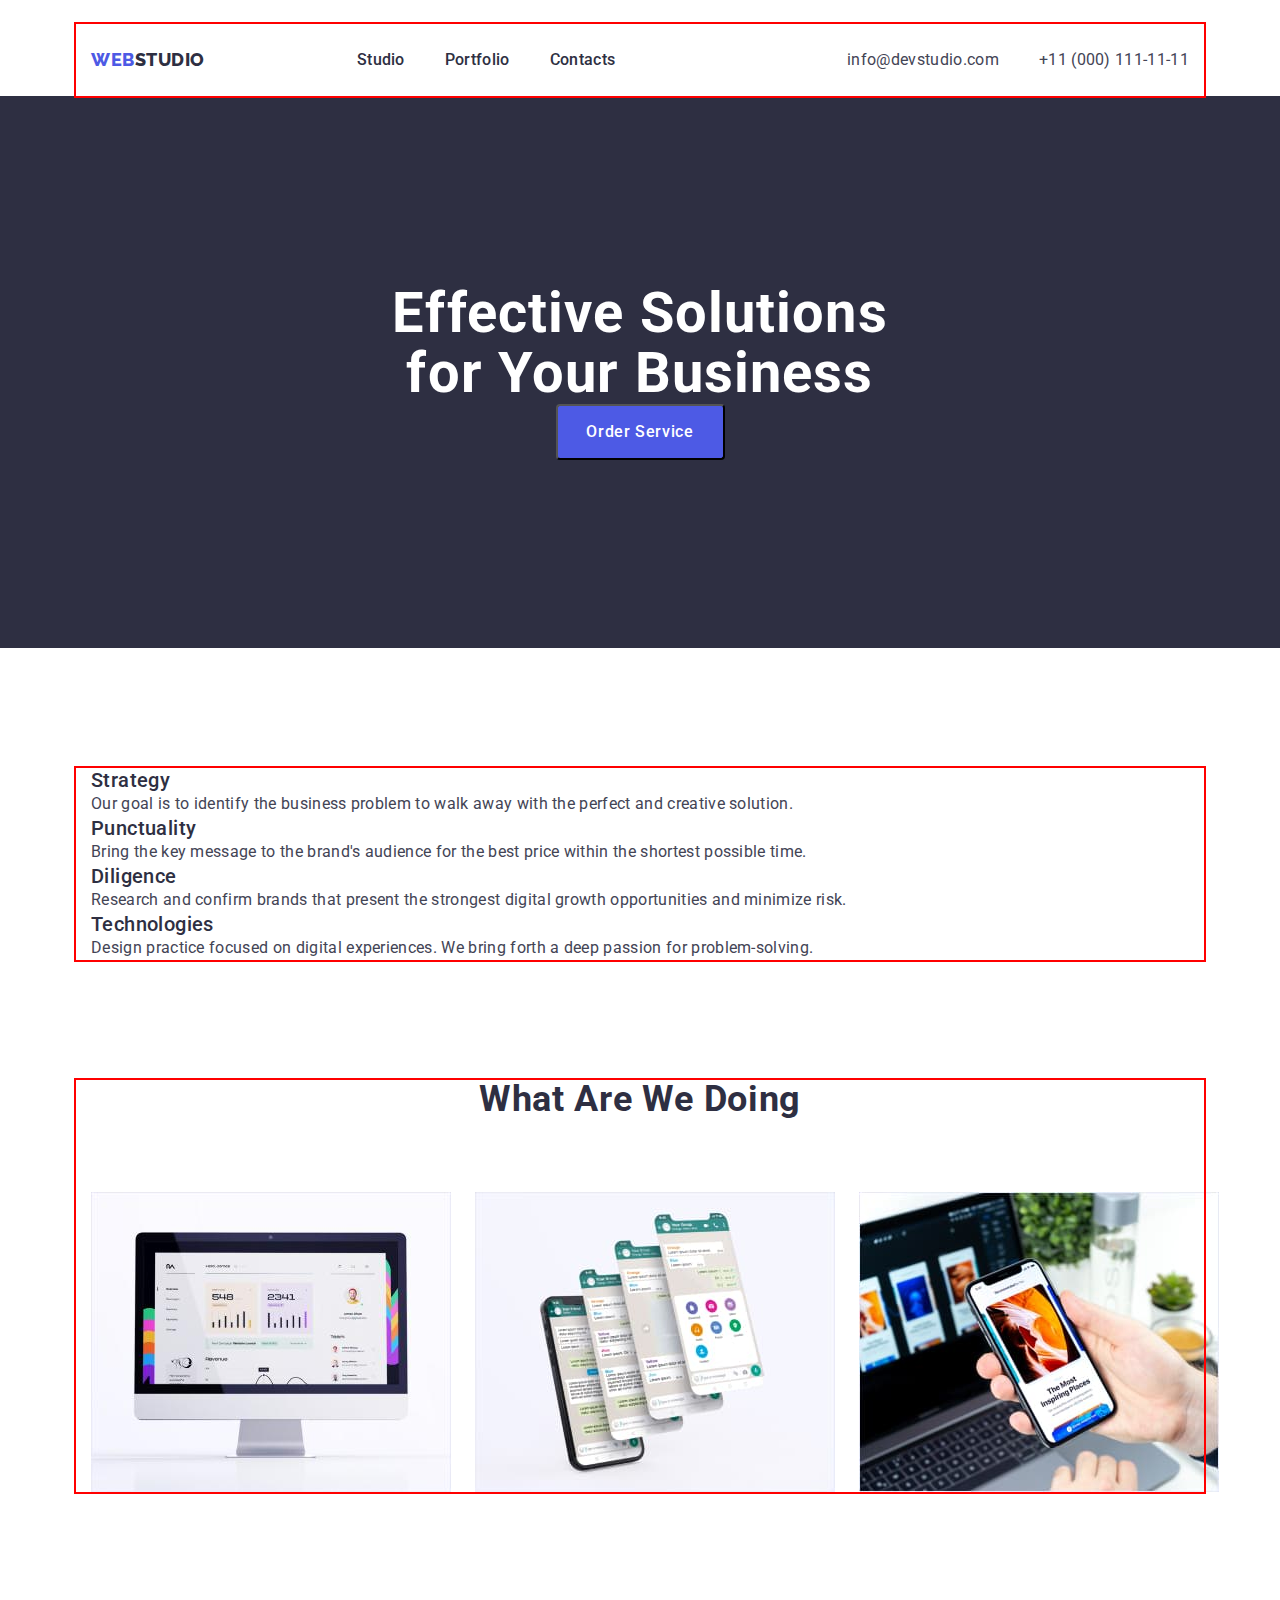
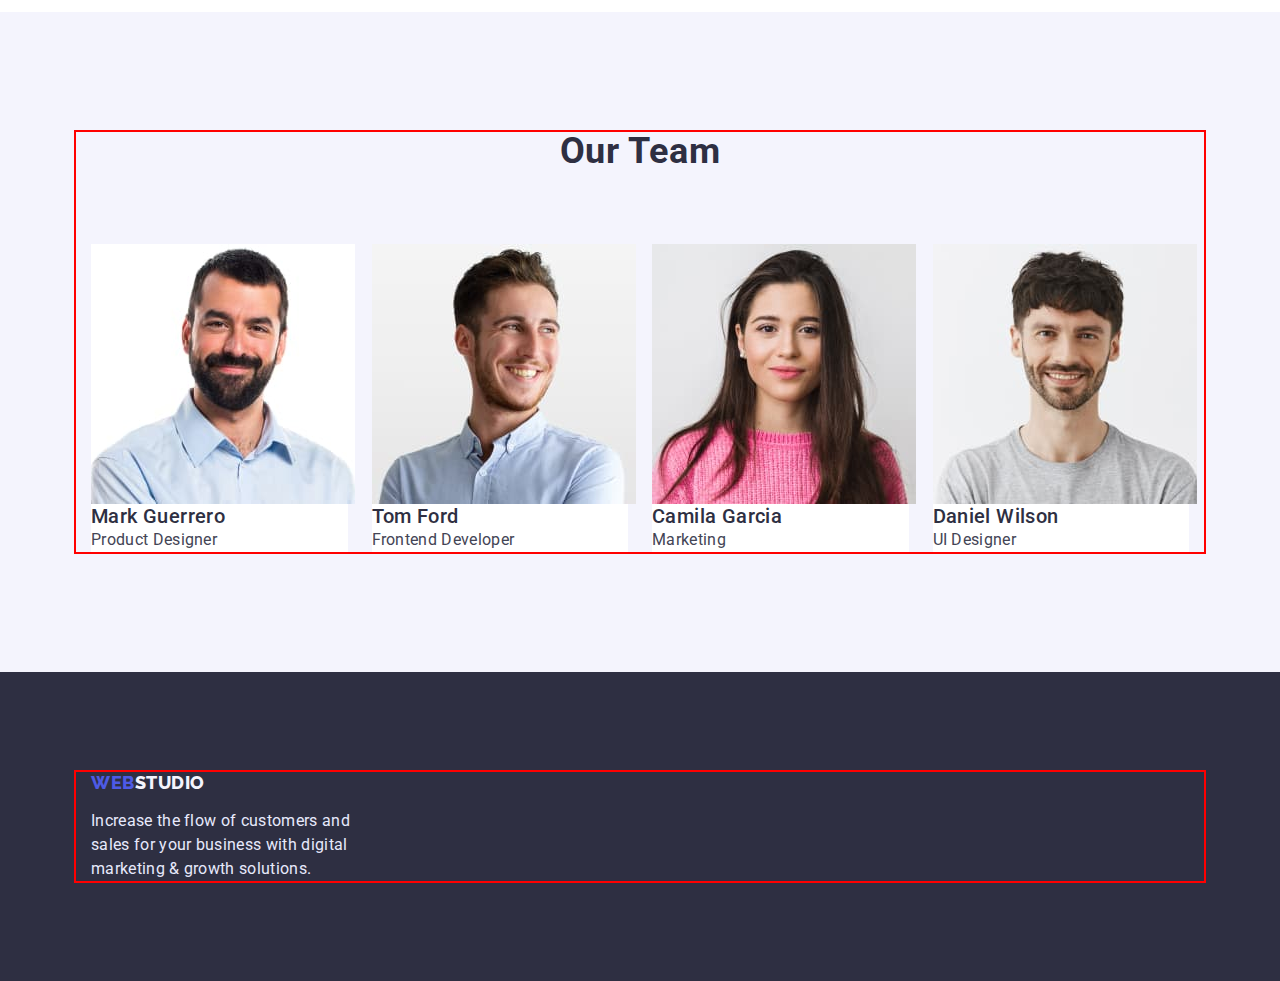
==== commit a395bee5: "Update index.html" ====
--- a/index.html
+++ b/index.html
@@ -37,7 +37,7 @@
                     </li>
                 </ul>
             </address>
-    </div>
+        </div>
     </header>
 
         <!-- HERO -->
@@ -85,7 +85,6 @@
         </section>
         <!-- IMAGES-->
         <section class="section-images">
-
             <div class="container">
                 <h2 class="section-img">What are we doing</h2>
                 <ul class="section-list list">
@@ -103,7 +102,6 @@
         </section>
         <!-- OUR TEAM -->
         <section class="team">
-
             <div class="container">
                 <h2 class="team-titl">Our Team</h2>
                 <ul class="team-list list">
--- a/css/styles.css
+++ b/css/styles.css
@@ -77,29 +77,31 @@
     background-color: var(--white-background);
     padding-top: 24px;
 }
-.footer {
-    background-color: var(--primary-text-color);
-}
+
 .header-navigation {
     display: flex;
     align-items: center;
-    margin-left: 156px;
-    margin-right: 156px;
+    margin-right: auto;
 }
 .header-container {
     display: flex;
-
+    padding-top: 24px;
+    padding-bottom: 24px;
 }
 .header-list {
     display: flex;
     gap: 40px;
 }
+.logo {
+    display: flex;
+    margin-right: 76px;
+}
+
 .header-navigation .logo {
     font-family: 'Raleway', sans-serif;
     font-weight: 800;
     font-size: 18px;
     line-height: 1.17;
-    display: flex;
     align-items: center;
     letter-spacing: 0.03em;
     text-transform: uppercase;
@@ -112,12 +114,12 @@
     font-weight: 800;
     font-size: 18px;
     line-height: 1.17;
-    display: flex;
     align-items: center;
     letter-spacing: 0.03em;
     text-transform: uppercase;
     font-style: normal;
     color: var(--primary-text-color);
+
 }
 
 .header-list .link {
@@ -138,6 +140,9 @@
 }
 .address-list {
     display: flex;
+    align-items: center;
+    margin-right: auto;
+    gap: 40px;
 }
 .address-link {
     font-size: 16px;
@@ -157,17 +162,22 @@
     padding-top: 188px;
     padding-bottom: 188px;
 }
+
 .hero-subject {
+    width: 496px;
+    height: 120px;
     font-weight: 700;
     font-size: 56px;
     line-height: 1.07;
+    letter-spacing: 0.02em;
     text-align: center;
-    letter-spacing: 0.02em;
     color: var(--white-background);
-    margin-bottom: 48px;
+    margin: 0 auto;
 }
 
 .hero-btn {
+    width: 169px;
+    height: 56px;
     font-family: 'Roboto', sans-serif;
     font-weight: 500;
     font-size: 16px;
@@ -176,6 +186,9 @@
     cursor: pointer;
     color: var(--white-background);
     background-color: var(--button-color);
+    border-radius: 4px;
+    display: block;
+    margin: 0 auto;
 }
 .hero-btn:hover,
 .hero-btn:focus {
@@ -214,10 +227,12 @@
 }
 
 /* IMAGES */
+
 .section-images {
     padding-top: 120px;
     padding-bottom: 120px;
 }
+
 .section-img {
     font-weight: 700;
     font-size: 36px;
@@ -226,6 +241,12 @@
     letter-spacing: 0.02em;
     text-transform: capitalize;
     color: var(--primary-text-color);
+    margin-bottom: 72px;
+}
+
+.section-list {
+    display: flex;
+    gap: 24px;
 }
 /* OUR TEAM */
 .team {
@@ -233,6 +254,10 @@
     padding-top: 120px;
     padding-bottom: 120px;
 }
+.team-list {
+    display: flex;
+    gap: 24px;
+}
 .team-titl {
     font-weight: 700;
     font-size: 36px;
@@ -241,9 +266,11 @@
     letter-spacing: 0.02em;
     text-transform: capitalize;
     color: var(--primary-text-color);
+    margin-bottom: 72px;
 }
 .team-item {
     background-color: #ffffff;
+    width: calc((100% - 72px) / 4);
 }
 .team-title {
     font-weight: 500;
@@ -318,10 +345,15 @@
 }
 
 /* FOOTER */
+
+
 .footer {
     background-color: var(--primary-text-color);
     padding-top: 100px;
     padding-bottom: 100px;
+}
+.logo {
+    display: flex;
 }
 .footer .stile {
     text-transform: uppercase;
@@ -351,14 +383,17 @@
     text-decoration: none
 }
 .footer .content {
+    width: 264px;
+    height: 72px;
     font-size: 16px;
     line-height: 1.5;
     letter-spacing: 0.02em;
     color: var(--accent);
-}
-
-
-
-
-
-
+    margin-top: 16px;
+}
+
+
+
+
+
+
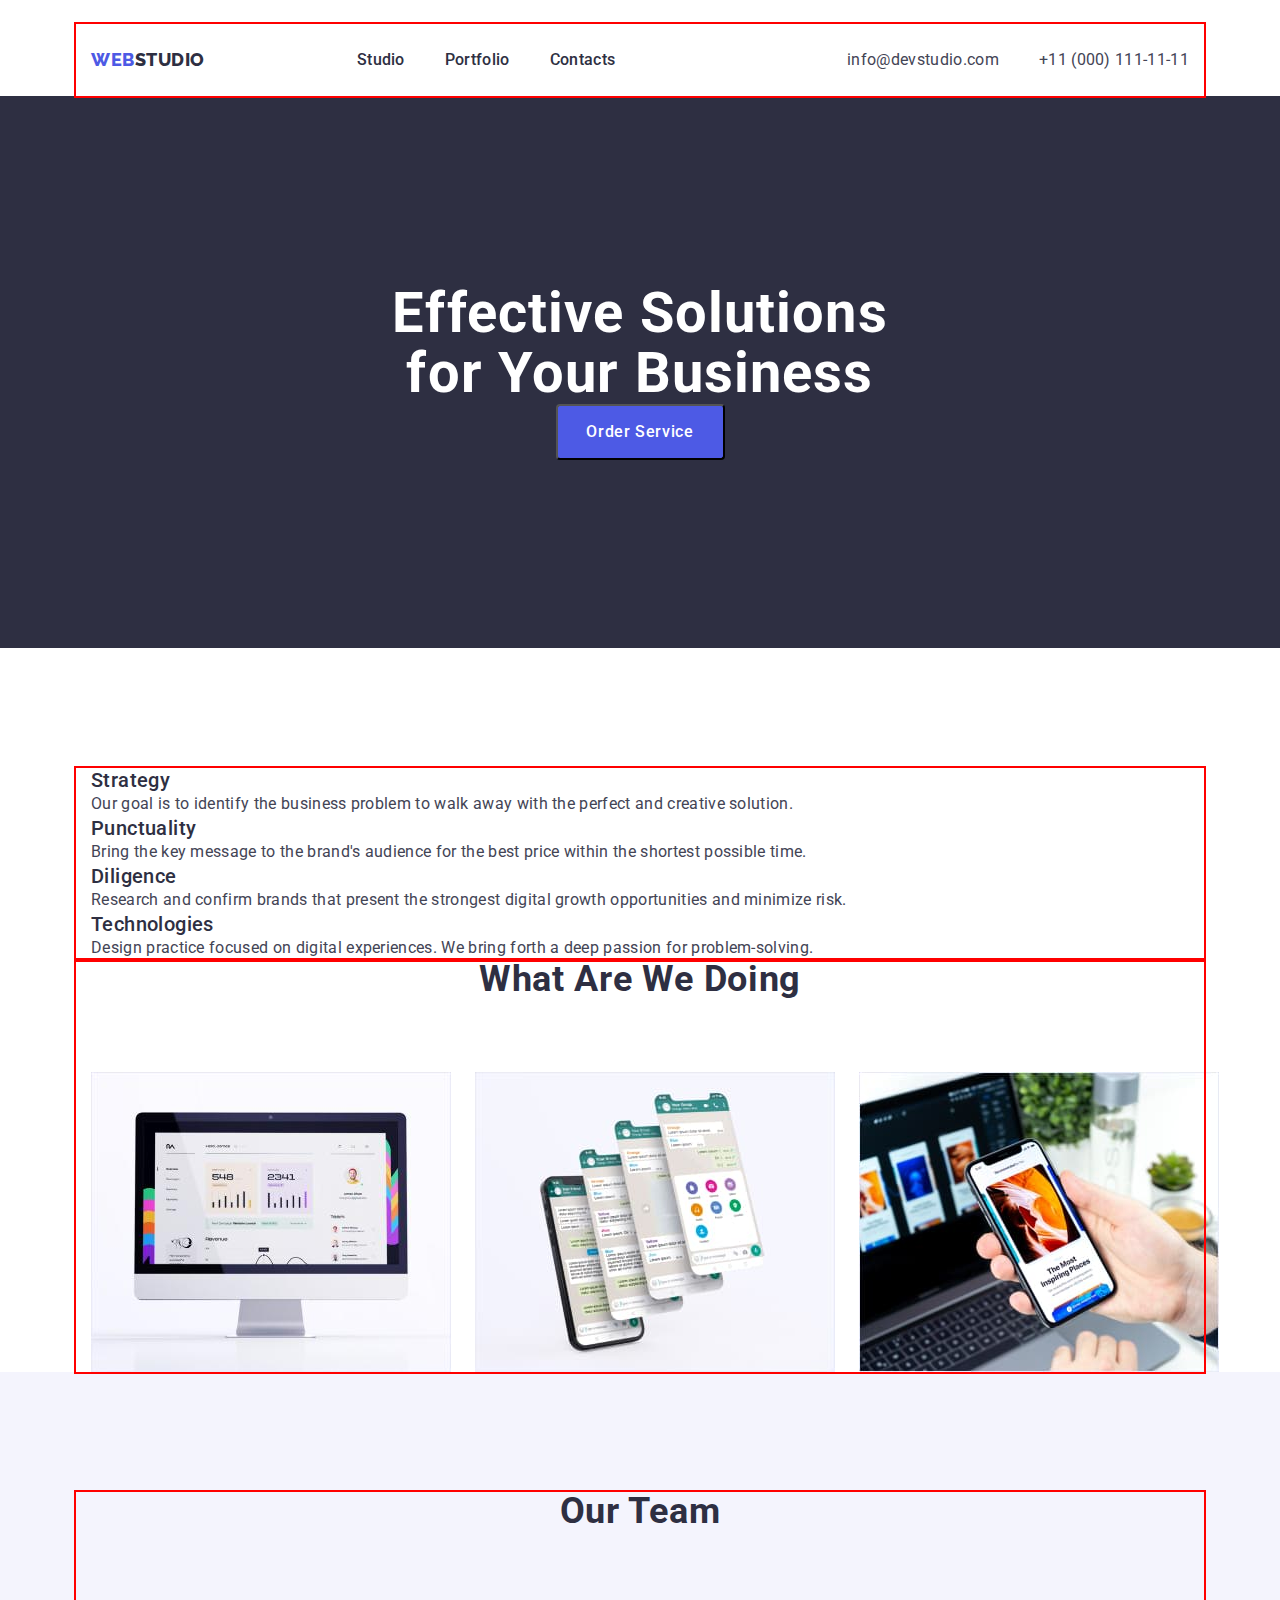
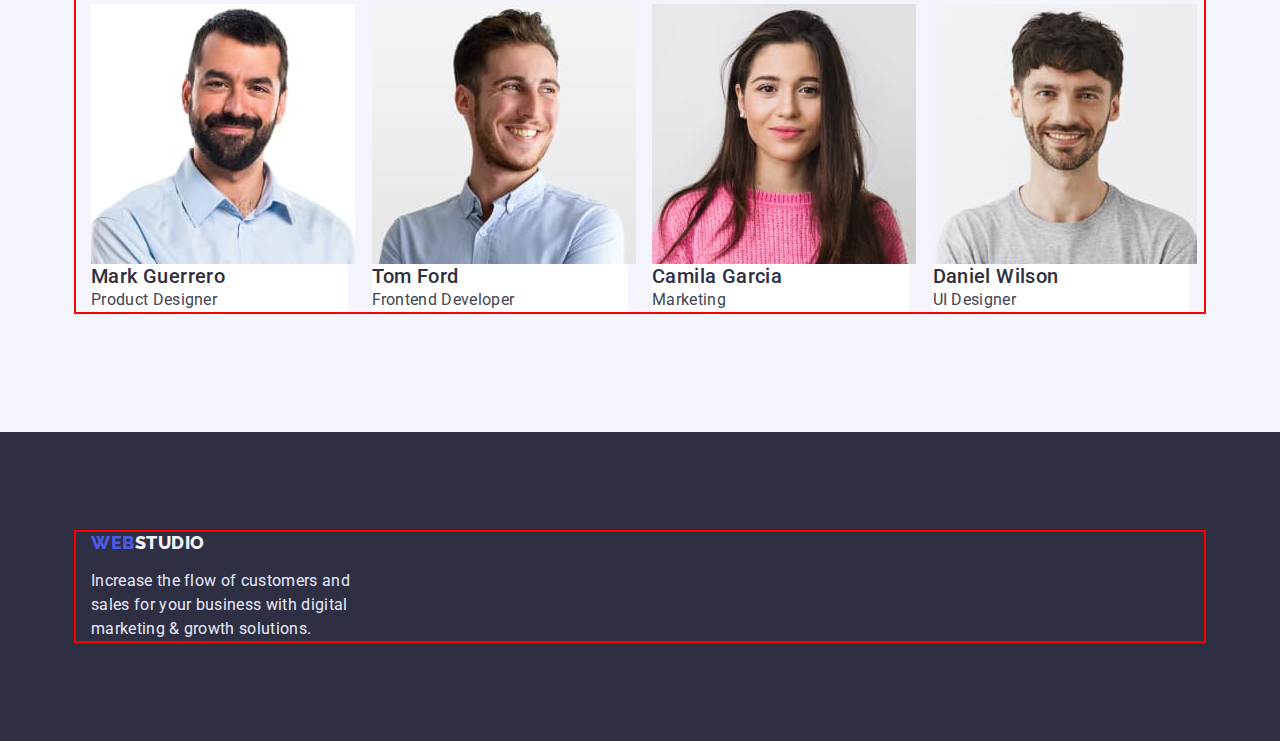
==== commit 6129c03b: "Update index.html" ====
--- a/index.html
+++ b/index.html
@@ -84,17 +84,17 @@
         </div>
         </section>
         <!-- IMAGES-->
-        <section class="section-images">
+        <section class="images">
             <div class="container">
                 <h2 class="section-img">What are we doing</h2>
                 <ul class="section-list list">
-                    <li>
+                    <li class="images-item">
                         <img src="./images/Rectangle712.jpg" alt="computer" width="360" height="300" />
                     </li>
-                    <li>
+                    <li class="images-item">
                         <img src="./images/Rectangle713.jpg" alt="smartphone" width="360" height="300" />
                     </li>
-                    <li>
+                    <li class="images-item">
                         <img src="./images/Rectangle714.jpg" alt="computer and smartphone" width="360" height="300" />
                     </li>
                 </ul>
--- a/css/styles.css
+++ b/css/styles.css
@@ -45,7 +45,8 @@
 ul {
     margin: 0;
     padding-left: 0;
-}
+} 
+
 img {
     display: block;
 }
@@ -254,7 +255,7 @@
     padding-top: 120px;
     padding-bottom: 120px;
 }
-.team-list {
+.team-list {   
     display: flex;
     gap: 24px;
 }
@@ -300,7 +301,12 @@
 .meta-btn {
     padding-top: 96px;
     padding-bottom: 72px;
-}
+    display: flex;
+    justify-content: center;
+    align-items: center;
+    gap: 24px;
+}
+
 .btn {
     font-family:'Roboto', sans-serif;
     font-weight: 500;
@@ -310,6 +316,8 @@
     cursor: pointer;
     color: var(--button-color);
     background-color: var(--light);
+    display: block;
+
 }
 
 .btn:hover,
@@ -323,6 +331,16 @@
 
 /* WORK */
 
+.work-list {
+    display: flex;
+    flex-wrap: wrap;
+    padding-bottom: 120px;
+    gap: 48px 24px;
+
+}
+.work-item {
+    width: calc((100% -48px) / 3);
+}
 .title-link {
     font-weight: 500;
     font-size: 20px;
@@ -330,14 +348,14 @@
     letter-spacing: 0.02em;
     color: var(--primary-text-color);
 }
-.work-list .link {
+.work-link {
     font-weight: 500;
     font-size: 20px;
     line-height: 1.2;
     letter-spacing: 0.02em;
     color: var(--primary-text-color);
 }
-.work .subtitle-link {
+.subtitle-link {
     font-size: 16px;
     line-height: 1.5;
     letter-spacing: 0.02em;
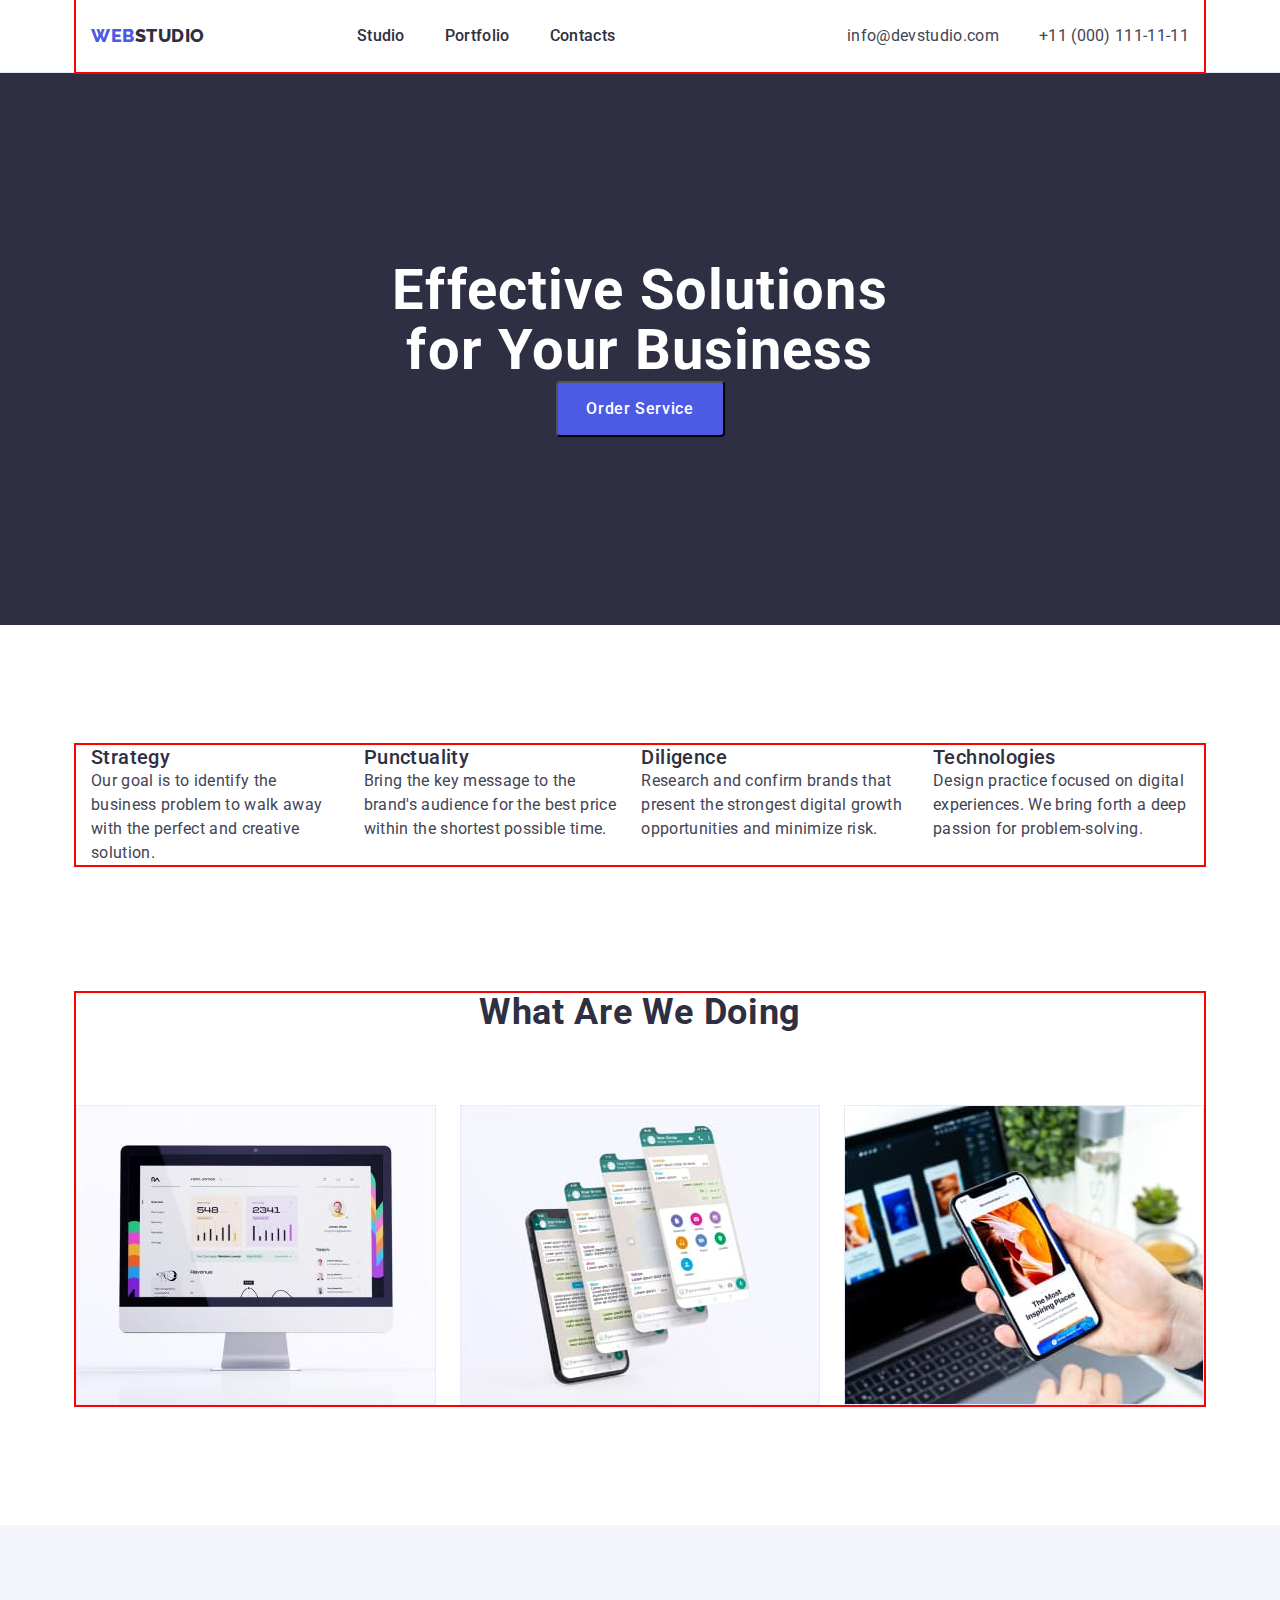
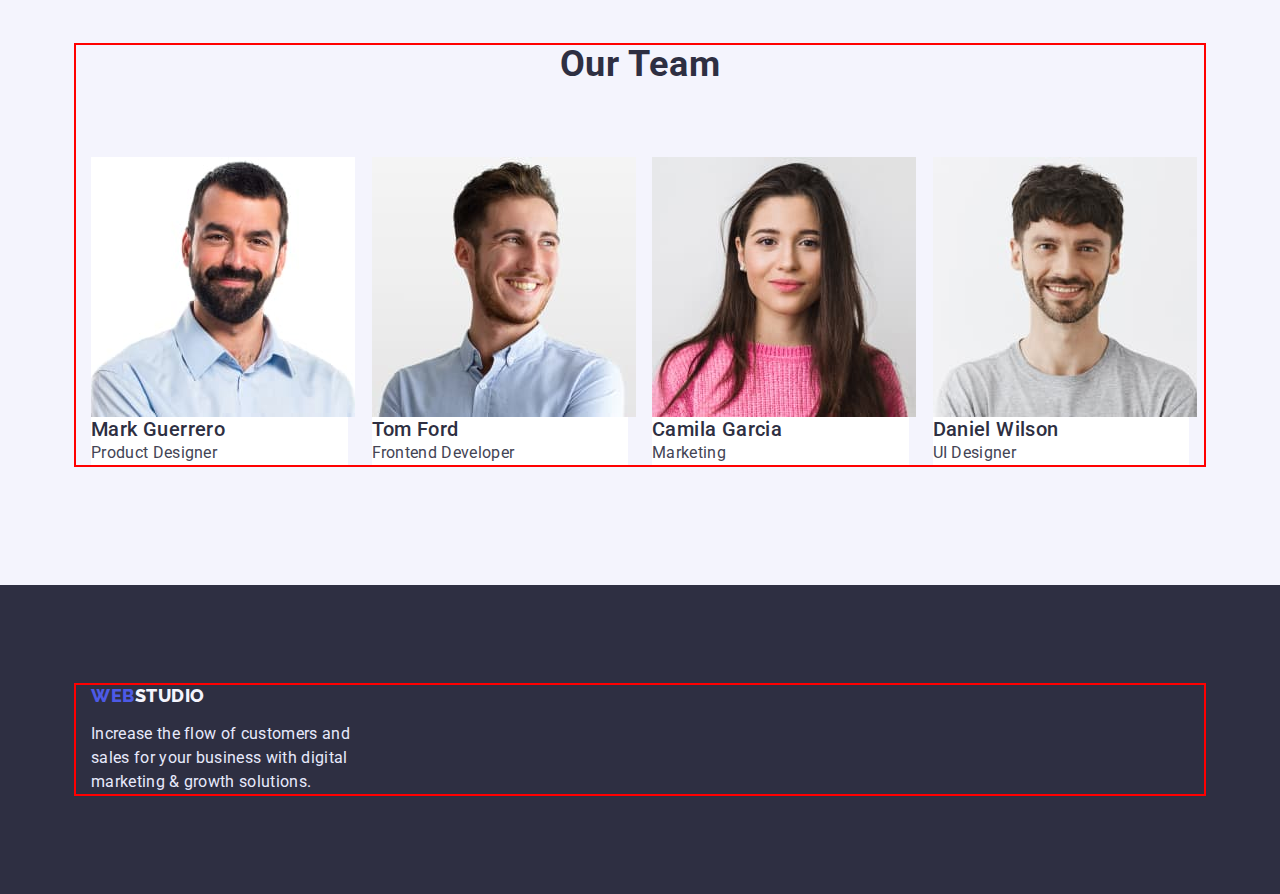
==== commit 30308ec4: "Update index.html" ====
--- a/index.html
+++ b/index.html
@@ -106,22 +106,22 @@
                 <h2 class="team-titl">Our Team</h2>
                 <ul class="team-list list">
                     <li class="team-item">
-                        <img src="./images/imgteam1.jpg" alt="Employee image" width="264" height="260" />
+                        <img src="./images/imgteam1.jpg" alt="Employee image"/>
                         <h3 class="team-title">Mark Guerrero</h3>
                         <p class="team-subtitle">Product Designer</p>
                     </li>
                     <li class="team-item">
-                        <img src="./images/imgteam2.jpg" alt="Employee image" width="264" height="260" />
+                        <img src="./images/imgteam2.jpg" alt="Employee image"/>
                         <h3 class="team-title">Tom Ford</h3>
                         <p class="team-subtitle">Frontend Developer</p>
                     </li>
                     <li class="team-item">
-                        <img src="./images/imgteam3.jpg" alt="Employee image" width="264" height="260" />
+                        <img src="./images/imgteam3.jpg" alt="Employee image"/>
                         <h3 class="team-title">Camila Garcia</h3>
                         <p class="team-subtitle">Marketing</p>
                     </li>
                     <li class="team-item">
-                        <img src="./images/imgteam4.jpg" alt="Employee image" width="264" height="260" />
+                        <img src="./images/imgteam4.jpg" alt="Employee image"/>
                         <h3 class="team-title">Daniel Wilson</h3>
                         <p class="team-subtitle">UI Designer</p>
                     </li>
--- a/css/styles.css
+++ b/css/styles.css
@@ -49,6 +49,8 @@
 
 img {
     display: block;
+    min-width: 100%;
+    height: auto;
 }
 body {
 font-family: 'Roboto', sans-serif;
@@ -76,7 +78,7 @@
 /* HEADER */
 .header {
     background-color: var(--white-background);
-    padding-top: 24px;
+    border-bottom: 1px solid var(--accent);
 }
 
 .header-navigation {
@@ -162,6 +164,7 @@
     background-color: var(--primary-text-color);
     padding-top: 188px;
     padding-bottom: 188px;
+    margin: 0 auto;
 }
 
 .hero-subject {
@@ -212,7 +215,12 @@
     clip: rect(0 0 0 0);
     overflow: hidden;
 }
-
+.feature-list {
+    display: flex;
+    margin-right: auto;
+    margin-bottom: 8px;
+    gap: 24px;
+}
 .feature-title {
     font-weight: 500;
     font-size: 20px;
@@ -229,9 +237,10 @@
 
 /* IMAGES */
 
-.section-images {
+.images {
     padding-top: 120px;
     padding-bottom: 120px;
+    box-sizing: content-box;
 }
 
 .section-img {
@@ -244,11 +253,15 @@
     color: var(--primary-text-color);
     margin-bottom: 72px;
 }
-
 .section-list {
     display: flex;
     gap: 24px;
-}
+    justify-content: center;
+}
+.images-item {
+    width: calc((100% - 48) / 3);
+} 
+
 /* OUR TEAM */
 .team {
     background-color: var(--light);
@@ -290,15 +303,8 @@
 
 
 /* SECTION BUTTON META*/
-.meta {}
-
-.meta-section {
-    
-}
-
-.hidden-navigation {}
-
-.meta-btn {
+
+.meta-list {
     padding-top: 96px;
     padding-bottom: 72px;
     display: flex;
@@ -317,8 +323,9 @@
     color: var(--button-color);
     background-color: var(--light);
     display: block;
-
-}
+    border: 1px solid var(--accent);
+    border-radius: 4px;
+} 
 
 .btn:hover,
 .btn:focus {
@@ -332,14 +339,21 @@
 /* WORK */
 
 .work-list {
+    list-style: none;
     display: flex;
     flex-wrap: wrap;
-    padding-bottom: 120px;
     gap: 48px 24px;
-
+    margin-bottom: 120px;
 }
 .work-item {
-    width: calc((100% -48px) / 3);
+    flex-basis: calc((100% - 48px) / 3);
+}
+.work-aside {
+    border: 1px solid var(--accent);
+    border-top: none;
+    padding-top: 32px;
+    padding-bottom: 32px;
+
 }
 .title-link {
     font-weight: 500;
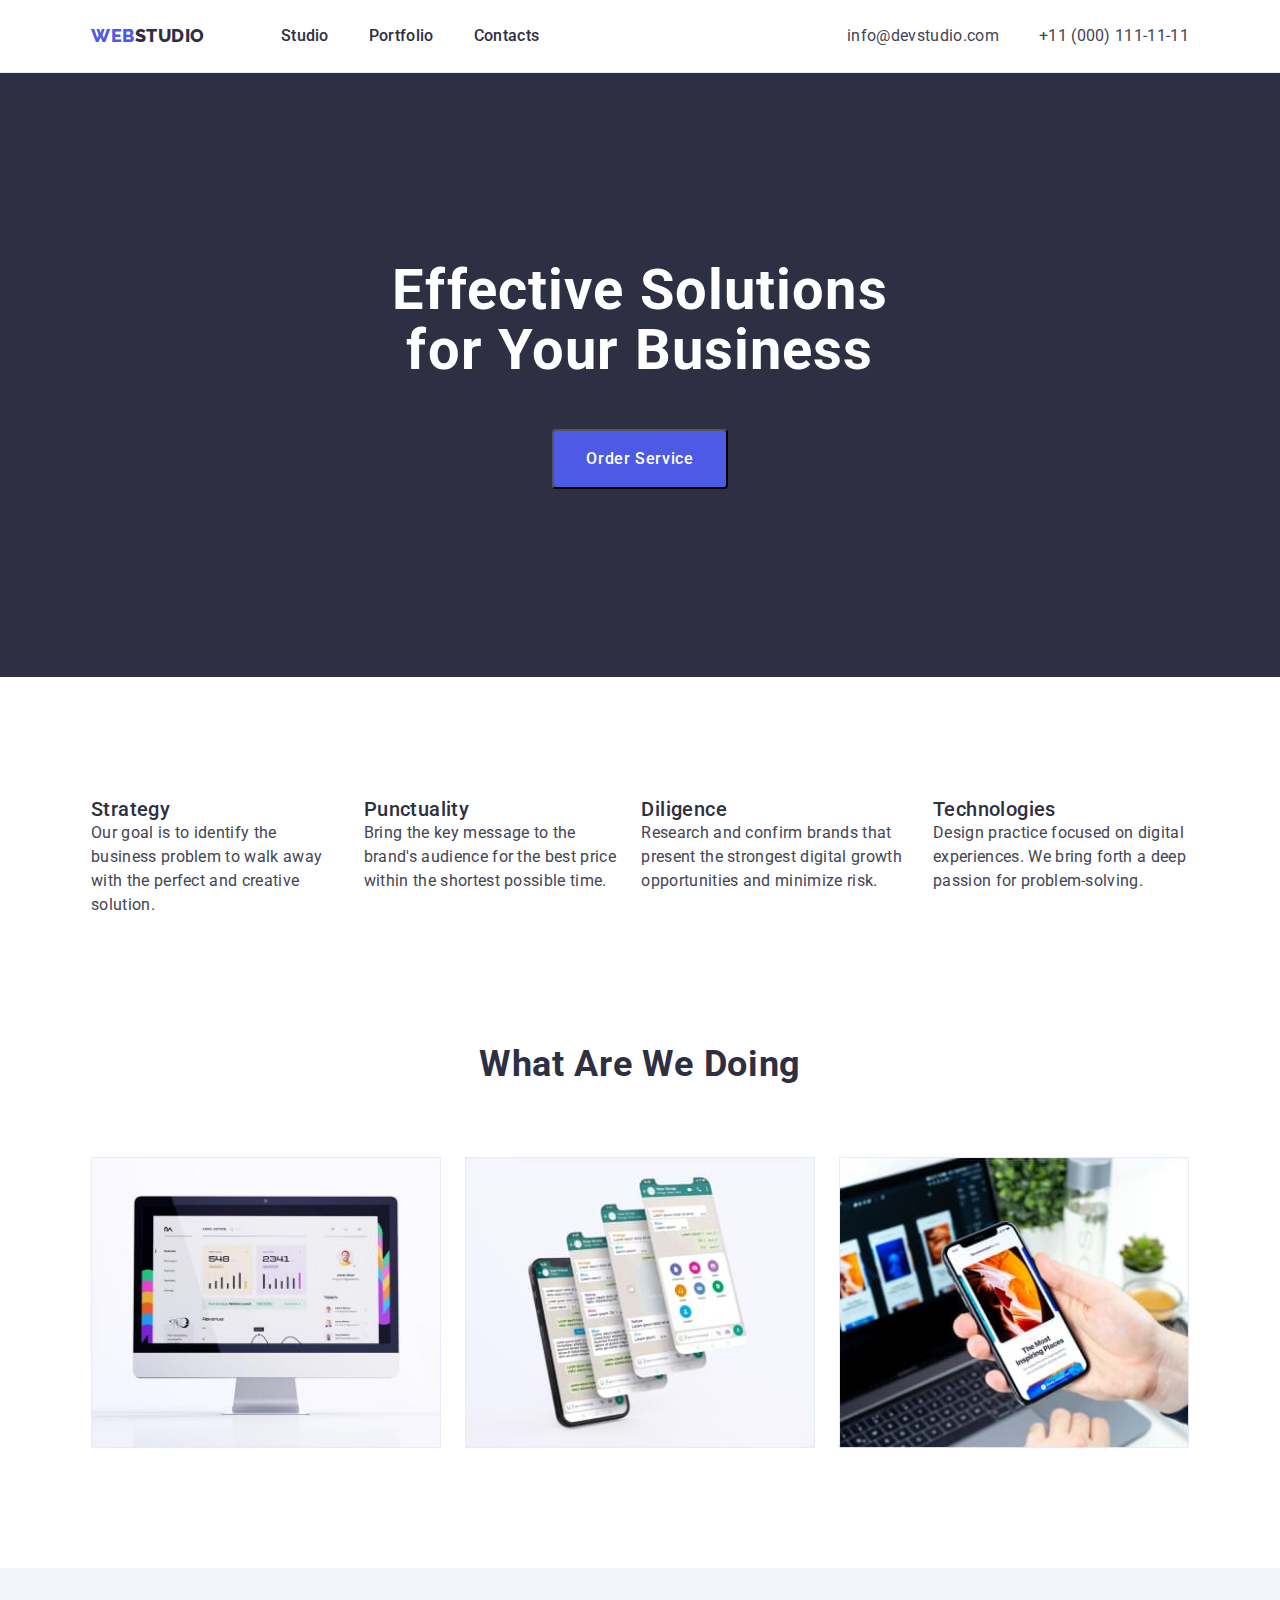
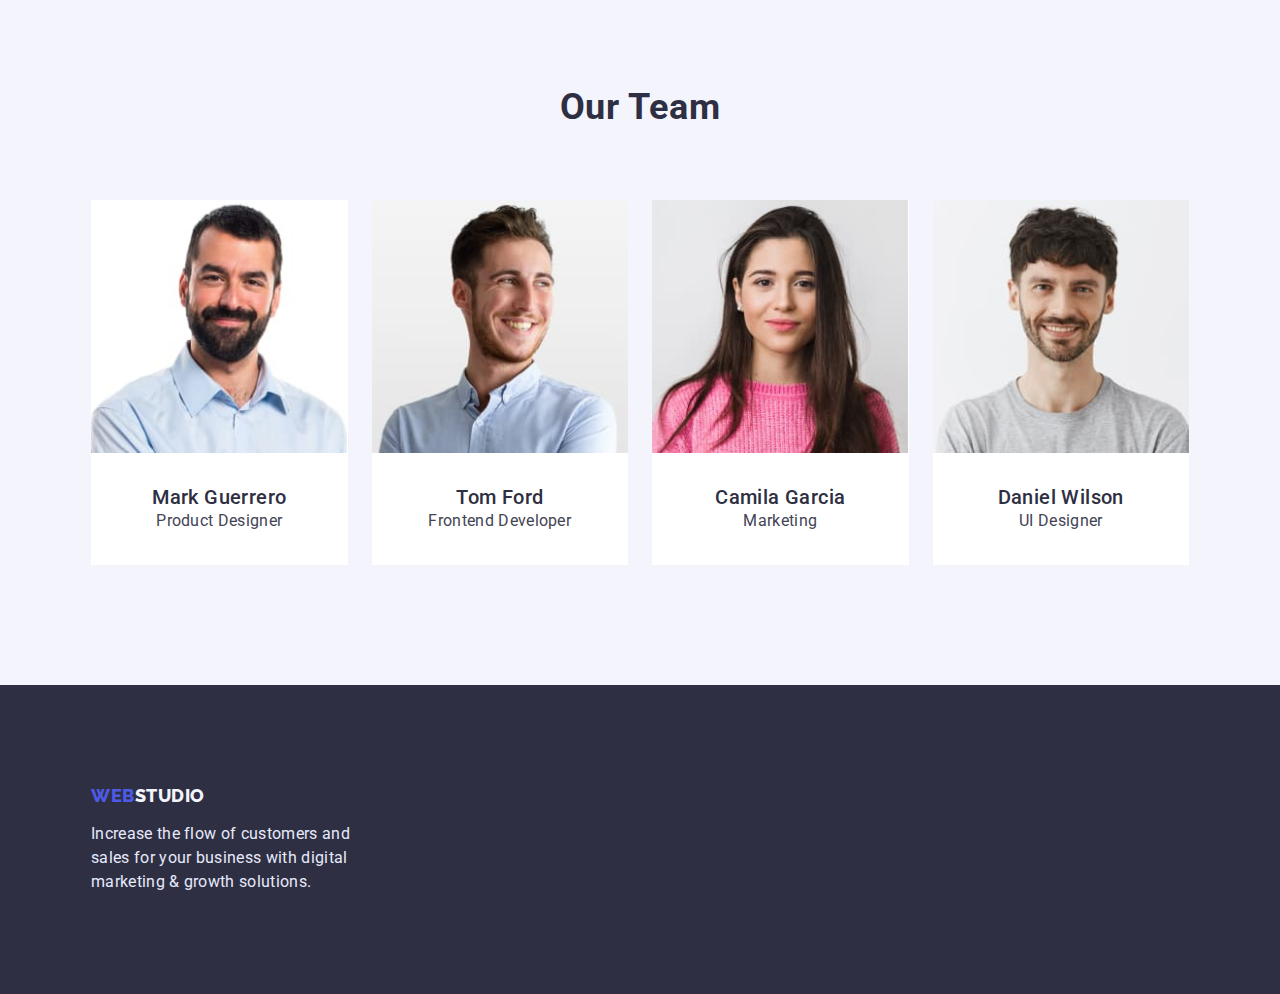
==== commit eabd25f2: "Update index.html" ====
--- a/index.html
+++ b/index.html
@@ -18,9 +18,7 @@
     <header class="header">
     <div class="container header-container">
             <nav class="header-navigation">
-                <div class="logo">
                 <a href="./index.html" class="logo link">Web<span class="logos link">Studio</span></a>
-                </div>
                 <ul class="header-list list">
                     <li><a class="header-list link" href="./index.html">Studio</a></li>
                     <li><a class="header-list link" href="./portfolio.html">Portfolio</a></li>
@@ -43,38 +41,36 @@
         <!-- HERO -->
     <main class="hero">
         <section class="hero-section">
-        <div class="container-hero">
             <h1 class="hero-subject">Effective Solutions for Your Business</h1>
             <button type="button" class="hero-btn">Order Service</button>
-        </div>
         </section>
             
         <!-- SECTION FEATURE-->
         <section class="section-feature">
-        <h2 hidden class="hidden-feature">Opportunity</h2>
+        <h2 class="hidden-feature">Opportunity</h2>
         <div class="container">
         <ul class="feature-list list">
-            <li>
+            <li class="feature-item">
                 <h3 class="feature-title">Strategy</h3>
                 <p class="feature-subtitle">
                     Our goal is to identify the business
                     problem to walk away with the perfect and creative solution.
                 </p>
             </li>
-            <li>
+            <li class="feature-item">
                 <h3 class="feature-title">Punctuality</h3>
                 <p class="feature-subtitle">
                     Bring the key message to the brand's audience for the best price within the shortest possible time.
                 </p>
             </li>
-            <li>
+            <li class="feature-item">
                 <h3 class="feature-title">Diligence</h3>
                 <p class="feature-subtitle">
                     Research and confirm brands that present the strongest digital growth opportunities and minimize
                     risk.
                 </p>
             </li>
-            <li>
+            <li class="feature-item">
                 <h3 class="feature-title">Technologies</h3>
                 <p class="feature-subtitle">
                     Design practice focused on digital experiences. We bring forth a deep passion for problem-solving.
@@ -107,23 +103,31 @@
                 <ul class="team-list list">
                     <li class="team-item">
                         <img src="./images/imgteam1.jpg" alt="Employee image"/>
+                    <div class="team-aside">
                         <h3 class="team-title">Mark Guerrero</h3>
                         <p class="team-subtitle">Product Designer</p>
+                    </div>
                     </li>
                     <li class="team-item">
                         <img src="./images/imgteam2.jpg" alt="Employee image"/>
+                    <div class="team-aside">
                         <h3 class="team-title">Tom Ford</h3>
                         <p class="team-subtitle">Frontend Developer</p>
+                    </div>
                     </li>
                     <li class="team-item">
                         <img src="./images/imgteam3.jpg" alt="Employee image"/>
+                    <div class="team-aside">
                         <h3 class="team-title">Camila Garcia</h3>
                         <p class="team-subtitle">Marketing</p>
+                    </div>
                     </li>
                     <li class="team-item">
                         <img src="./images/imgteam4.jpg" alt="Employee image"/>
+                    <div class="team-aside">
                         <h3 class="team-title">Daniel Wilson</h3>
                         <p class="team-subtitle">UI Designer</p>
+                    </div>
                     </li>
                 </ul>
             </div>
@@ -132,9 +136,7 @@
     <!-- FOOTER -->
     <footer class="footer">
         <div class="container">
-            <div class="logo">
                 <a href="./index.html" class="logo link">Web<span class="logos link">Studio</span></a>
-            </div>
             <p class="content">Increase the flow of customers and sales for your business with digital marketing & growth solutions.
             </p>
         </div>
--- a/css/styles.css
+++ b/css/styles.css
@@ -49,7 +49,7 @@
 
 img {
     display: block;
-    min-width: 100%;
+    max-width: 100%;
     height: auto;
 }
 body {
@@ -67,13 +67,14 @@
 }
 a {
     text-decoration: none;
+    margin: 0 auto;
 }
 .container {
     width: 1128px;
     padding-right: 15px;
     padding-left: 15px;
     margin: 0 auto;
-    outline: 2px solid red;
+    /* outline: 2px solid red; */
 }
 /* HEADER */
 .header {
@@ -169,7 +170,6 @@
 
 .hero-subject {
     width: 496px;
-    height: 120px;
     font-weight: 700;
     font-size: 56px;
     line-height: 1.07;
@@ -177,11 +177,10 @@
     text-align: center;
     color: var(--white-background);
     margin: 0 auto;
+    padding-bottom: 48px;
 }
 
 .hero-btn {
-    width: 169px;
-    height: 56px;
     font-family: 'Roboto', sans-serif;
     font-weight: 500;
     font-size: 16px;
@@ -193,6 +192,7 @@
     border-radius: 4px;
     display: block;
     margin: 0 auto;
+    padding: 16px 32px;
 }
 .hero-btn:hover,
 .hero-btn:focus {
@@ -286,6 +286,11 @@
     background-color: #ffffff;
     width: calc((100% - 72px) / 4);
 }
+.team-aside {
+    padding: 32px 16px;
+    text-align: center;
+
+}
 .team-title {
     font-weight: 500;
     font-size: 20px;
@@ -304,13 +309,14 @@
 
 /* SECTION BUTTON META*/
 
-.meta-list {
+.meta-btn {
+    display: flex;
+    justify-content: center;
+    gap: 24px;
+    align-items: center;
+    text-align: center;
     padding-top: 96px;
     padding-bottom: 72px;
-    display: flex;
-    justify-content: center;
-    align-items: center;
-    gap: 24px;
 }
 
 .btn {
@@ -325,6 +331,7 @@
     display: block;
     border: 1px solid var(--accent);
     border-radius: 4px;
+    padding: 12px 24px ;
 } 
 
 .btn:hover,
@@ -339,21 +346,19 @@
 /* WORK */
 
 .work-list {
-    list-style: none;
     display: flex;
     flex-wrap: wrap;
     gap: 48px 24px;
-    margin-bottom: 120px;
-}
+    align-items: flex-start;
+}
+
 .work-item {
-    flex-basis: calc((100% - 48px) / 3);
+    width: calc((100% - 48px) / 3);
 }
 .work-aside {
     border: 1px solid var(--accent);
     border-top: none;
-    padding-top: 32px;
-    padding-bottom: 32px;
-
+    padding: 32px 16px;
 }
 .title-link {
     font-weight: 500;
@@ -386,6 +391,7 @@
 }
 .logo {
     display: flex;
+    margin-left: 0;
 }
 .footer .stile {
     text-transform: uppercase;
